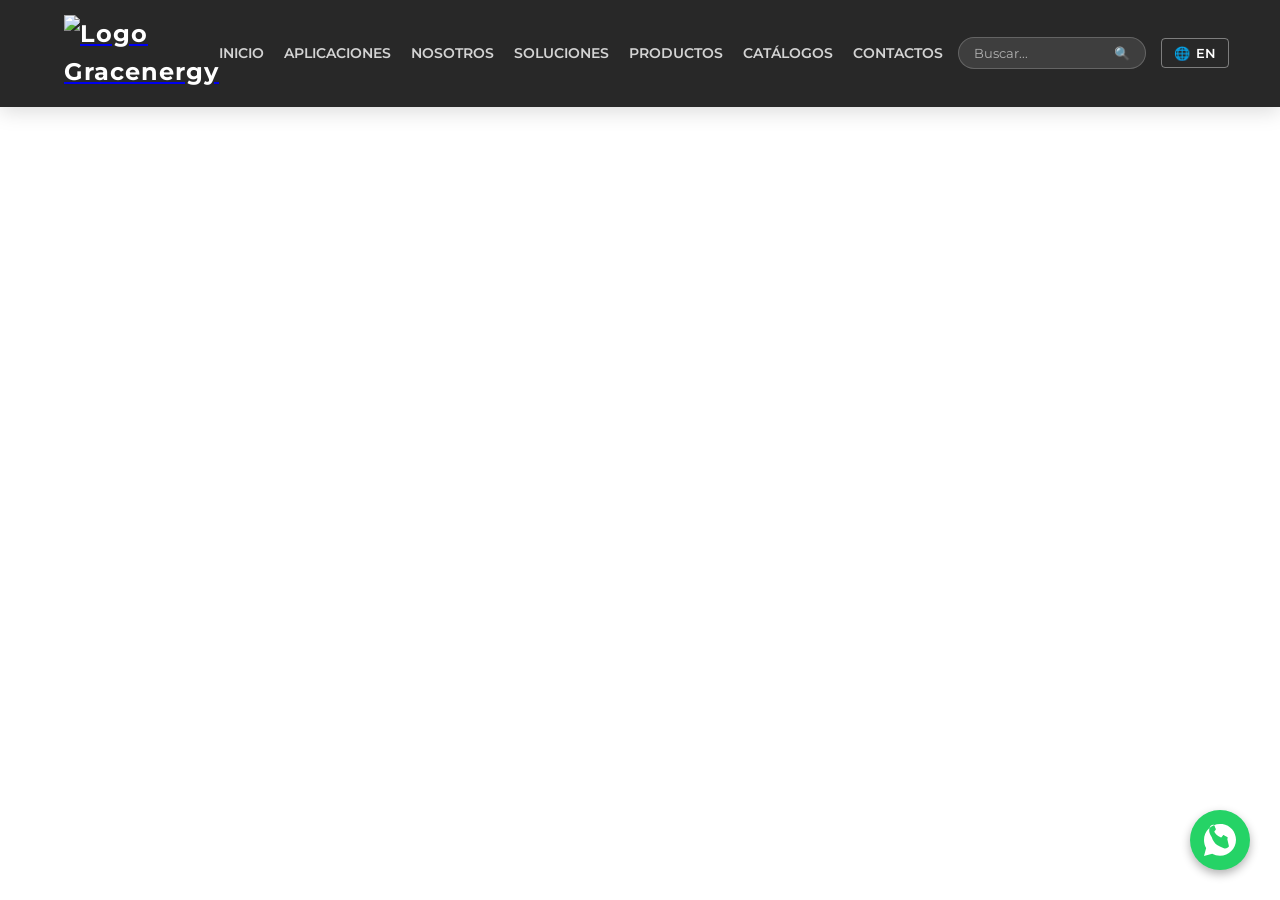
==== aplicaciones.html @ d06b2e14 "Commit index" ====
<!DOCTYPE html>
<html lang="en">
<head>
    <meta charset="UTF-8">
    <meta name="viewport" content="width=device-width, initial-scale=1.0">
    <title>Gracenergy</title>
    <link rel="preconnect" href="https://fonts.googleapis.com">
    <link rel="preconnect" href="https://fonts.gstatic.com" crossorigin>
    <link href="https://fonts.googleapis.com/css2?family=Montserrat:wght@300;400;600;700&display=swap" rel="stylesheet">
    <link rel="stylesheet" href="style.css">
</head>
<body>

<header class="navbar" id="navbar">
    <div class="nav-container">
        <a href="index.html" class="logo-container">
            <div class="logo-mock">
                <img src="img/logo.png" alt="Logo Gracenergy" class="logo-img">
            </div>
        </a>
        <nav class="nav-menu" id="nav-menu">
            <a href="index.html" class="nav-link" data-key="nav-home">Inicio</a>
            <a href="aplicaciones.html" class="nav-link" data-key="nav-applications">Aplicaciones</a>
            <a href="nosotros.html" class="nav-link" data-key="nav-about">Nosotros</a>
            <a href="soluciones.html" class="nav-link" data-key="nav-solutions">Soluciones</a>
            <a href="productos.html" class="nav-link" data-key="nav-products">Productos</a>
            <a href="catalogos.html" class="nav-link" data-key="nav-catalogos">Catálogos</a>
            <a href="contacto.html" class="nav-link" data-key="nav-contact">Contactos</a>
        </nav>
        
        <div class="search-container">
            <form id="global-search-form" autocomplete="off">
                <input type="text" id="search-input" placeholder="Buscar..." required>
                <button type="submit" id="search-btn">🔍</button>
            </form>
            <div id="search-results-dropdown" class="search-results-box"></div>
        </div>

        <div class="lang-selector">
            <button class="lang-btn" id="lang-btn">🌐 <span id="lang-text">EN</span></button>
        </div>
        <button class="hamburger" id="hamburger" aria-label="Abrir menú">
            <span></span><span></span><span></span>
        </button>
    </div>
</header>

    <a href="https://wa.me/593999999999?text=Hola,%20solicito%20información%20sobre%20sus%20soluciones%20industriales." 
   class="whatsapp-float" 
   target="_blank" 
   rel="noopener noreferrer" 
   aria-label="Contacto por WhatsApp">
    <svg viewBox="0 0 32 32" class="whatsapp-icon">
        <path d="M16 0c-8.837 0-16 7.163-16 16 0 2.825.737 5.58 2.141 8.005l-2.141 7.995 8.176-2.145c2.351 1.28 5.019 1.956 7.824 1.956 8.837 0 16-7.163 16-16s-7.163-16-16-16zm8.932 22.371c-.367 1.033-1.832 1.884-2.527 1.959-.696.074-1.574.136-2.544-.175-1.025-.329-2.34-.84-3.953-1.554-6.84-3.031-7.859-9.15-8.196-9.613-.338-.464-2.512-3.415-2.512-6.509 0-3.094 1.574-4.594 2.159-5.144.478-.451 1.061-.645 1.574-.645.184 0 .348.009.496.015.437.021.656.05.943.681.365.801 1.253 3.126 1.363 3.355.111.229.184.496.037.792-.148.297-.223.479-.444.742-.222.262-.468.586-.667.787-.222.223-.456.465-.197.913.259.447 1.151 1.928 2.464 3.125 1.687 1.538 3.111 2.015 3.553 2.242.441.227.703.189.962-.113.259-.301 1.126-1.332 1.426-1.785.3-.452.6-.377.994-.225.394.151 2.505 1.203 2.929 1.417.424.213.702.321.806.502.106.181.106 1.045-.261 2.078z" fill="#FFF"/>
    </svg>
</a>
      <script src="app.js"></script>
</body>
</html>
---- style.css ----
/* Variables Globales y Reseteo */
:root {
    --primary-color: #0056b3;
    --dark-color: #111111;
    --light-color: #f8f9fa;
    --text-color: #333333;
    --transition-fast: all 0.3s ease;
}

* {
    margin: 0;
    padding: 0;
    box-sizing: border-box;
}

html {
    scroll-behavior: smooth;
}

body {
    font-family: 'Montserrat', sans-serif;
    color: var(--text-color);
    line-height: 1.6;
    background-color: #ffffff;
}

.container {
    width: 90%;
    max-width: 1200px;
    margin: 0 auto;
}

.section-padding {
    padding: 80px 0;
}

/* Navbar Estilo Sticky */
.navbar {
    position: fixed;
    top: 0;
    left: 0;
    width: 100%;
    z-index: 1000;
    /* Cambiado de transparent a un fondo oscuro traslúcido para legibilidad universal */
    background-color: rgba(17, 17, 17, 0.9); 
    transition: var(--transition-fast);
    padding: 15px 0;
    box-shadow: 0 4px 20px rgba(0, 0, 0, 0.15);
}

.navbar.scrolled {
    background-color: rgba(11, 11, 11, 0.98);
    padding: 12px 0;
}

.nav-container {
    display: flex;
    justify-content: space-between;
    align-items: center;
    width: 90%;
    max-width: 1200px;
    margin: 0 auto;
}

.logo {
    font-size: 24px;
    font-weight: 700;
    color: #ffffff;
    text-decoration: none;
    letter-spacing: 1px;
}

.logo span {
    color: var(--primary-color);
}

.logo-mock {
    font-size: 24px;
    font-weight: 700;
    color: #ffffff;
    text-decoration: none;
    letter-spacing: 1px;
}

.logo-mock span {
    color: var(--primary-color);
}

.nav-menu {
    display: flex;
    gap: 20px;
}

.nav-link {
    color: rgba(255, 255, 255, 0.8);
    text-decoration: none;
    font-weight: 600;
    font-size: 14px;
    text-transform: uppercase;
    transition: var(--transition-fast);
    position: relative;
    padding: 5px 0;
}

.nav-link:hover, .nav-link.active {
    color: #ffffff;
}

/* Efecto Línea Hover */
.nav-link::after {
    content: '';
    position: absolute;
    bottom: 0;
    left: 0;
    width: 0;
    height: 2px;
    background-color: var(--primary-color);
    transition: var(--transition-fast);
}

.nav-link:hover::after, .nav-link.active::after {
    width: 100%;
}

.nav-link.active {
    color: rgba(255, 255, 255, 0.8);
}

/* Hero Section */
.hero {
    height: 100vh;
    background: url('https://images.unsplash.com/photo-1473341304170-971dccb5ac1e?q=80&w=1920') no-repeat center center/cover;
    display: flex;
    align-items: center;
    justify-content: center;
    position: relative;
    color: #ffffff;
    text-align: center;
}

.hero-overlay {
    position: absolute;
    top: 0;
    left: 0;
    width: 100%;
    height: 100%;
    background: linear-gradient(135deg, rgba(17,17,17,0.85) 0%, rgba(0,86,179,0.4) 100%);
}

.hero-content {
    position: relative;
    z-index: 2;
    max-width: 800px;
    padding: 0 20px;
}

.hero-content h1 {
    font-size: 48px;
    font-weight: 700;
    margin-bottom: 20px;
    letter-spacing: -1px;
}

.hero-content p {
    font-size: 18px;
    margin-bottom: 40px;
    font-weight: 300;
    color: #e0e0e0;
}

.btn {
    display: inline-block;
    padding: 12px 30px;
    text-decoration: none;
    font-weight: 600;
    border-radius: 4px;
    transition: var(--transition-fast);
    text-transform: uppercase;
    font-size: 14px;
}

.btn-primary {
    background-color: var(--primary-color);
    color: #ffffff;
}

.btn-primary:hover {
    background-color: #004085;
    transform: translateY(-2px);
}

/* Grid de Soluciones */
.section-header {
    text-align: center;
    margin-bottom: 60px;
}

.section-header h2 {
    font-size: 32px;
    font-weight: 700;
    color: var(--dark-color);
}

.section-header .bar {
    width: 60px;
    height: 4px;
    background-color: var(--primary-color);
    margin: 15px auto 0;
}

.solutions-grid {
    display: grid;
    grid-template-columns: repeat(auto-fit, minmax(300px, 1fr));
    gap: 30px;
}

.card {
    background: #ffffff;
    padding: 40px 30px;
    border-radius: 8px;
    box-shadow: 0 10px 30px rgba(0,0,0,0.05);
    border: 1px solid #eeeeee;
    transition: var(--transition-fast);
}

.card:hover {
    transform: translateY(-10px);
    box-shadow: 0 20px 40px rgba(0,86,179,0.1);
    border-color: var(--primary-color);
}

.card-icon {
    font-size: 40px;
    margin-bottom: 20px;
}

.card h3 {
    margin-bottom: 15px;
    font-size: 20px;
    color: var(--dark-color);
}

/* Footer con marca alineada a la izquierda */
.footer {
    background-color: var(--dark-color);
    color: #888888;
    padding: 40px 0;
    font-size: 14px;
}

.footer-content {
    display: flex;
    justify-content: space-between;
    align-items: center;
    flex-wrap: wrap;
    gap: 20px;
}

.footer-bottom-left {
    font-size: 12px;
    color: #555555;
}

/* Menú Hamburguesa para Móviles */
.hamburger {
    display: none;
    cursor: pointer;
    background: none;
    border: none;
    flex-direction: column;
    gap: 6px;
}

.hamburger span {
    width: 25px;
    height: 3px;
    background-color: #ffffff;
    transition: var(--transition-fast);
}

/* Responsividad Básica */
@media (max-width: 768px) {
    .hamburger {
        display: flex;
    }

    .nav-menu {
        position: fixed;
        top: 0;
        right: -100%;
        height: 100vh;
        width: 70%;
        background-color: rgba(17, 17, 17, 0.98);
        flex-direction: column;
        justify-content: center;
        align-items: center;
        transition: var(--transition-fast);
    }

    .nav-menu.active {
        right: 0;
    }

    .hero-content h1 {
        font-size: 32px;
    }
}

/* Selector de Idioma */
.lang-selector {
    display: flex;
    align-items: center;
    z-index: 1001; /* Asegura que se vea sobre capas móviles */
}

.lang-btn {
    background: transparent;
    border: 1px solid rgba(255, 255, 255, 0.4);
    color: #ffffff;
    padding: 6px 12px;
    border-radius: 4px;
    font-family: 'Montserrat', sans-serif;
    font-weight: 600;
    font-size: 13px;
    cursor: pointer;
    display: flex;
    align-items: center;
    gap: 6px;
    transition: var(--transition-fast);
}

.lang-btn:hover {
    background-color: rgba(255, 255, 255, 0.1);
    border-color: #ffffff;
}

/* Ajuste cuando el navbar tiene fondo oscuro (scrolled) */
.navbar.scrolled .lang-btn {
    border-color: rgba(255, 255, 255, 0.2);
}

/* Ajustes de orden en pantallas móviles */
@media (max-width: 768px) {
    .lang-selector {
        margin-left: auto; /* Empuja el botón al centro-derecha */
        margin-right: 15px;
    }
}

/* --- SEGMENTO 1: CARRUSEL --- */
.carousel-section {
    position: relative;
    width: 100%;
    height: 100vh;
    overflow: hidden;
    background-color: #000;
}

.carousel-container {
    position: relative;
    width: 100%;
    height: 100%;
}

.carousel-slide {
    position: absolute;
    top: 0;
    left: 0;
    width: 100%;
    height: 100%;
    opacity: 0;
    transition: opacity 0.8s ease-in-out;
    z-index: 1;
}

.carousel-slide.active {
    opacity: 1;
    z-index: 2;
}

.carousel-slide img {
    width: 100%;
    height: 100%;
    object-fit: cover;
    filter: brightness(0.4);
}

.carousel-caption {
    position: absolute;
    top: 50%;
    left: 50%;
    transform: translate(-50%, -50%);
    color: #ffffff;
    text-align: center;
    z-index: 3;
    width: 85%;
    max-width: 800px;
}

.carousel-caption h1 {
    font-size: 44px;
    margin-bottom: 15px;
    font-weight: 700;
}

.carousel-arrow {
    position: absolute;
    top: 50%;
    transform: translateY(-50%);
    background: rgba(0, 0, 0, 0.4);
    color: #ffffff;
    border: none;
    font-size: 24px;
    padding: 16px;
    cursor: pointer;
    z-index: 10;
    transition: var(--transition-fast);
    border-radius: 4px;
}

.carousel-arrow:hover {
    background: var(--primary-color);
}

.prev { left: 20px; }
.next { right: 20px; }


/* --- SEGMENTO 2: IMÁGENES VERTICALES CON DETALLE --- */
.vertical-list {
    display: flex;
    flex-direction: column;
    gap: 50px;
    margin-top: 40px;
}

.vertical-item {
    display: flex;
    align-items: center;
    gap: 40px;
    background: #ffffff;
    padding: 20px;
    border-radius: 8px;
    box-shadow: 0 5px 20px rgba(0,0,0,0.02);
}

.row-reverse {
    flex-direction: row-reverse;
}

.item-img-box {
    flex: 1;
    max-width: 500px;
    height: 300px;
    overflow: hidden;
    border-radius: 6px;
}

.item-img-box img {
    width: 100%;
    height: 100%;
    object-fit: cover;
    transition: var(--transition-fast);
}

.vertical-item:hover .item-img-box img {
    transform: scale(1.05);
}

.item-info {
    flex: 1;
}

.item-info h3 {
    font-size: 24px;
    color: var(--dark-color);
    margin-bottom: 15px;
}


/* --- SEGMENTO 3: FORMULARIO DE CONTACTO --- */
.contact-section {
    background-color: var(--light-color);
}

.small-container {
    max-width: 650px;
}

.contact-form {
    background: #ffffff;
    padding: 40px;
    border-radius: 8px;
    box-shadow: 0 10px 30px rgba(0,0,0,0.05);
}

.form-group {
    margin-bottom: 20px;
}

.form-group label {
    display: block;
    margin-bottom: 8px;
    font-weight: 600;
    font-size: 14px;
}

.form-group input, .form-group textarea {
    width: 100%;
    padding: 12px;
    border: 1px solid #cccccc;
    border-radius: 4px;
    font-family: 'Montserrat', sans-serif;
    font-size: 14px;
    transition: var(--transition-fast);
}

.form-group input:focus, .form-group textarea:focus {
    border-color: var(--primary-color);
    outline: none;
    box-shadow: 0 0 8px rgba(0, 86, 179, 0.15);
}

.btn-block {
    width: 100%;
    text-align: center;
}


/* --- SEGMENTO 4: FOOTER DE 3 COLUMNAS --- */
.main-footer {
    background-color: var(--dark-color);
    color: #b0b0b0;
    padding: 60px 0 0 0;
}

.footer-grid {
    display: grid;
    grid-template-columns: repeat(3, 1fr);
    gap: 40px;
    margin-bottom: 40px;
}

.footer-col h3 {
    color: #ffffff;
    font-size: 18px;
    margin-bottom: 15px;
}

.footer-bar {
    width: 40px;
    height: 3px;
    background-color: var(--primary-color);
    margin-bottom: 20px;
}

.social-links {
    display: grid;
    grid-template-columns: 1fr 1fr;
    gap: 10px;
    margin-top: 15px;
}

.social-item {
    color: #b0b0b0;
    text-decoration: none;
    font-size: 14px;
    transition: var(--transition-fast);
}

.social-item:hover { color: #ffffff; }

.footer-links, .catalog-list {
    list-style: none;
}

.footer-links li, .catalog-list li {
    margin-bottom: 10px;
}

.footer-links a, .catalog-list a {
    color: #b0b0b0;
    text-decoration: none;
    transition: var(--transition-fast);
    font-size: 14px;
}

.footer-links a:hover, .catalog-list a:hover {
    color: #ffffff;
    padding-left: 5px;
}

/* Fila de cierre fija abajo */
.footer-bottom {
    background-color: #0b0b0b;
    padding: 20px 0;
    border-top: 1px solid #222222;
}

.bottom-flex {
    display: flex;
    justify-content: space-between;
    align-items: center;
    font-size: 13px;
}


/* --- RESPONSIVIDAD COMPLEMENTARIA --- */
@media (max-width: 768px) {
    .vertical-item, .row-reverse {
        flex-direction: column;
        gap: 20px;
    }
    .item-img-box {
        max-width: 100%;
        height: 220px;
    }
    .footer-grid {
        grid-template-columns: 1fr;
        gap: 30px;
    }
    .bottom-flex {
        flex-direction: column;
        gap: 10px;
        text-align: center;
    }
}

/* --- BOTÓN FLOTANTE DE WHATSAPP --- */
.whatsapp-float {
    position: fixed;
    width: 60px;
    height: 60px;
    bottom: 30px;
    right: 30px;
    background-color: #25d366;
    color: #FFF;
    border-radius: 50%;
    text-align: center;
    box-shadow: 0 4px 10px rgba(0, 0, 0, 0.3);
    z-index: 9999; /* Asegura que quede por encima de mapas, footers y carruseles */
    display: flex;
    align-items: center;
    justify-content: center;
    transition: all 0.3s ease;
}

.whatsapp-icon {
    width: 32px;
    height: 32px;
}

/* Efecto Hover interactivo */
.whatsapp-float:hover {
    transform: scale(1.1) translateY(-5px);
    background-color: #20ba5a;
    box-shadow: 0 6px 15px rgba(0, 0, 0, 0.4);
}

/* Adaptación para pantallas más pequeñas */
@media (max-width: 768px) {
    .whatsapp-float {
        width: 50px;
        height: 50px;
        bottom: 20px;
        right: 20px;
    }
    
    .whatsapp-icon {
        width: 26px;
        height: 26px;
    }
}

/* --- COMPONENTE DE BÚSQUEDA GLOBAL --- */
.search-container {
    position: relative;
    display: flex;
    align-items: center;
    margin: 0 15px;
}

#global-search-form {
    display: flex;
    background: rgba(255, 255, 255, 0.1);
    border: 1px solid rgba(255, 255, 255, 0.2);
    border-radius: 20px;
    padding: 2px 10px;
    transition: var(--transition-fast);
}

#global-search-form:focus-within {
    border-color: var(--primary-color);
    background: rgba(255, 255, 255, 0.15);
}

#search-input {
    background: transparent;
    border: none;
    outline: none;
    color: #ffffff;
    font-family: 'Montserrat', sans-serif;
    font-size: 13px;
    padding: 5px;
    width: 140px;
    transition: width 0.4s ease;
}

#search-input::placeholder {
    color: rgba(255, 255, 255, 0.6);
}

/* El buscador se expande levemente al escribir */
#search-input:focus {
    width: 180px;
}

#search-btn {
    background: none;
    border: none;
    color: #ffffff;
    cursor: pointer;
    font-size: 13px;
    padding: 0 5px;
}

/* Desplegable Dinámico de Resultados */
.search-results-box {
    position: absolute;
    top: 45px;
    right: 0;
    width: 280px;
    background-color: rgba(20, 20, 20, 0.98);
    border: 1px solid rgba(255, 255, 255, 0.1);
    border-radius: 8px;
    box-shadow: 0 8px 30px rgba(0, 0, 0, 0.5);
    max-height: 300px;
    overflow-y: auto;
    display: none;
    z-index: 1010;
}

.search-results-box.active {
    display: block;
}

.search-item {
    padding: 12px 15px;
    border-bottom: 1px solid rgba(255, 255, 255, 0.05);
    transition: background 0.2s ease;
}

.search-item:last-child {
    border-bottom: none;
}

.search-item:hover {
    background-color: rgba(255, 255, 255, 0.08);
}

.search-item a {
    text-decoration: none;
    color: #ffffff;
    display: block;
}

.search-item-title {
    font-size: 12px;
    font-weight: 700;
    color: var(--primary-color);
    text-transform: uppercase;
    margin-bottom: 3px;
}

.search-item-text {
    font-size: 11px;
    color: rgba(255, 255, 255, 0.7);
    white-space: nowrap;
    overflow: hidden;
    text-overflow: ellipsis;
}

.search-no-results {
    padding: 15px;
    color: rgba(255, 255, 255, 0.5);
    font-size: 12px;
    text-align: center;
}

/* Responsivo para móviles */
@media (max-width: 768px) {
    .search-container {
        margin: 10px 0;
        order: -1; /* Ubica el buscador arriba en el menú colapsado */
        width: 80%;
    }
    #global-search-form {
        width: 100%;
    }
    #search-input {
        width: 100% !important;
    }
    .search-results-box {
        width: 100%;
        left: 0;
    }
}
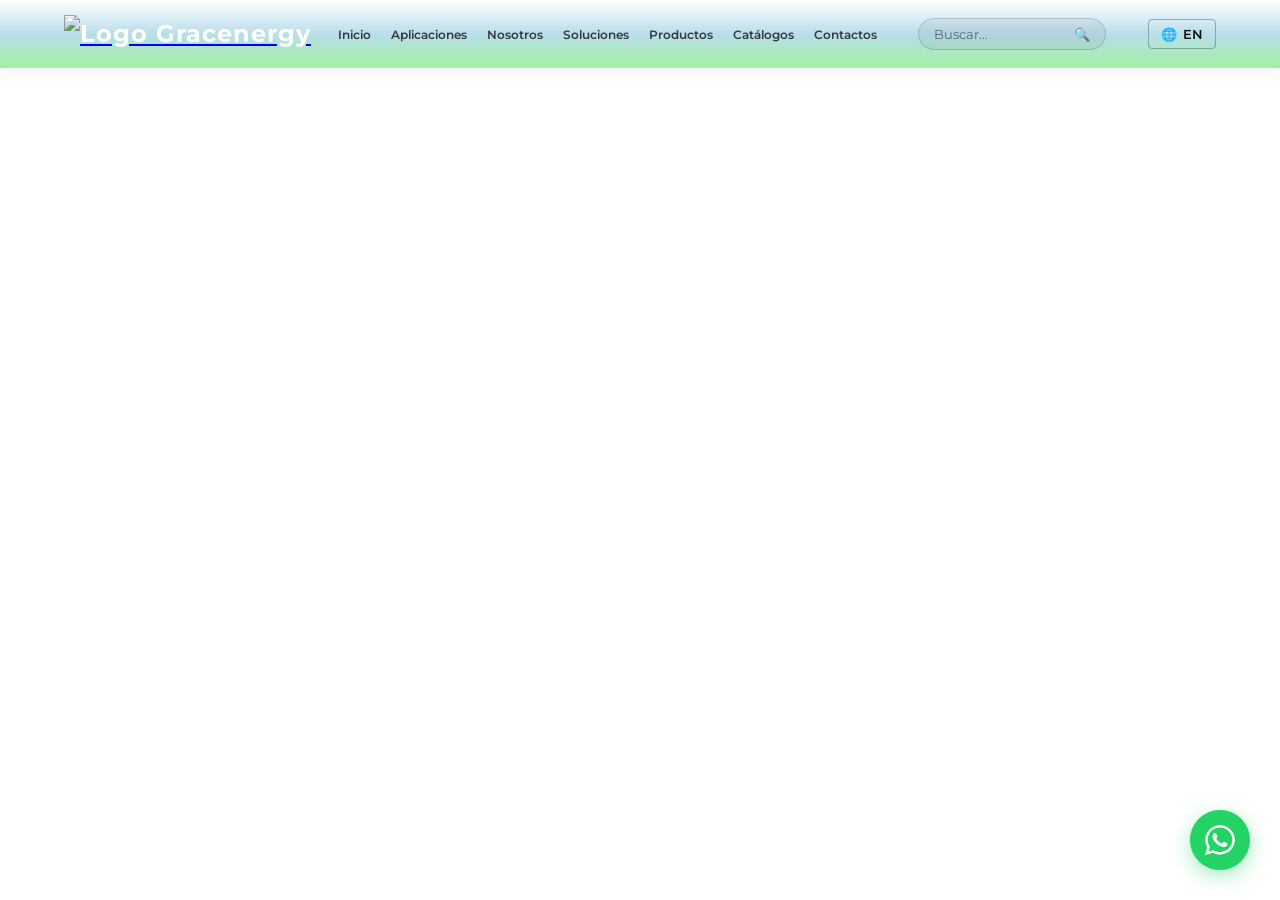
==== commit e5ce6261: "Initial commit" ====
--- a/aplicaciones.html
+++ b/aplicaciones.html
@@ -45,14 +45,18 @@
     </div>
 </header>
 
-    <a href="https://wa.me/593999999999?text=Hola,%20solicito%20información%20sobre%20sus%20soluciones%20industriales." 
+    <!-- boton de whastapp-->
+
+<a href="https://wa.me/593999999999?text=Hola,%20solicito%20información%20sobre%20sus%20soluciones%20industriales." 
    class="whatsapp-float" 
    target="_blank" 
    rel="noopener noreferrer" 
    aria-label="Contacto por WhatsApp">
-    <svg viewBox="0 0 32 32" class="whatsapp-icon">
-        <path d="M16 0c-8.837 0-16 7.163-16 16 0 2.825.737 5.58 2.141 8.005l-2.141 7.995 8.176-2.145c2.351 1.28 5.019 1.956 7.824 1.956 8.837 0 16-7.163 16-16s-7.163-16-16-16zm8.932 22.371c-.367 1.033-1.832 1.884-2.527 1.959-.696.074-1.574.136-2.544-.175-1.025-.329-2.34-.84-3.953-1.554-6.84-3.031-7.859-9.15-8.196-9.613-.338-.464-2.512-3.415-2.512-6.509 0-3.094 1.574-4.594 2.159-5.144.478-.451 1.061-.645 1.574-.645.184 0 .348.009.496.015.437.021.656.05.943.681.365.801 1.253 3.126 1.363 3.355.111.229.184.496.037.792-.148.297-.223.479-.444.742-.222.262-.468.586-.667.787-.222.223-.456.465-.197.913.259.447 1.151 1.928 2.464 3.125 1.687 1.538 3.111 2.015 3.553 2.242.441.227.703.189.962-.113.259-.301 1.126-1.332 1.426-1.785.3-.452.6-.377.994-.225.394.151 2.505 1.203 2.929 1.417.424.213.702.321.806.502.106.181.106 1.045-.261 2.078z" fill="#FFF"/>
-    </svg>
+    <div class="whatsapp-pulse-wrapper">
+        <svg xmlns="http://www.w3.org/2000/svg" viewBox="0 0 448 512" class="whatsapp-icon">
+            <path d="M380.9 97.1C339 55.1 283.2 32 223.9 32c-122.4 0-222 99.6-222 222 0 39.1 10.2 77.3 29.6 111L0 480l117.7-30.9c32.4 17.7 68.9 27 106.1 27h.1c122.3 0 224.1-99.6 224.1-222 0-59.3-25.2-115-67.1-157zm-157 341.6c-33.2 0-65.7-8.9-94-25.7l-6.7-4-69.8 18.3L72 359.2l-4.4-7c-18.5-29.4-28.2-63.3-28.2-98.2 0-101.7 82.8-184.5 184.6-184.5 49.3 0 95.6 19.2 130.4 54.1 34.8 34.9 56.2 81.2 56.1 130.5 0 101.8-84.9 184.6-186.6 184.6zm101.2-138.2c-5.5-2.8-32.8-16.2-37.9-18-5.1-1.9-8.8-2.8-12.5 2.8-3.7 5.6-14.3 18-17.6 21.8-3.2 3.7-6.5 4.2-12 1.4-32.6-16.3-54-29.1-75.5-66-5.7-9.8 5.7-9.1 16.3-30.3 1.8-3.7.9-6.9-.5-9.7-1.4-2.8-12.5-30.1-17.1-41.2-4.5-10.8-9.1-9.3-12.5-9.5-3.2-.2-6.9-.2-10.6-.2-3.7 0-9.7 1.4-14.8 6.9-5.1 5.6-19.4 19-19.4 46.3 0 27.3 19.9 53.7 22.6 57.4 2.8 3.7 39.1 59.7 94.8 83.8 35.2 15.2 49 16.5 66.6 13.9 10.7-1.6 32.8-13.4 37.4-26.4 4.6-13 4.6-24.1 3.2-26.4-1.3-2.5-5-3.9-10.5-6.6z"/>
+        </svg>
+    </div>
 </a>
       <script src="app.js"></script>
 </body>
--- a/style.css
+++ b/style.css
@@ -5,6 +5,8 @@
     --light-color: #f8f9fa;
     --text-color: #333333;
     --transition-fast: all 0.3s ease;
+    --logo-blue: rgba(0, 86, 179, 0.95);  
+    --logo-green: rgba(40, 167, 69, 0.95); 
 }
 
 * {
@@ -41,15 +43,27 @@
     left: 0;
     width: 100%;
     z-index: 1000;
-    /* Cambiado de transparent a un fondo oscuro traslúcido para legibilidad universal */
-    background-color: rgba(17, 17, 17, 0.9); 
+    
+    /* Degradado vertical sutil y claro: Blanco -> Azul Cielo -> Verde Menta */
+    background: linear-gradient(
+        to bottom, 
+        rgba(255, 255, 255, 0.95) 0%, 
+        rgba(173, 216, 230, 0.85) 50%, /* Azul claro / Soft Blue */
+        rgba(144, 238, 144, 0.85) 100% /* Verde claro / Mint Green */
+    );
+    
     transition: var(--transition-fast);
     padding: 15px 0;
-    box-shadow: 0 4px 20px rgba(0, 0, 0, 0.15);
+    box-shadow: 0 4px 15px rgba(0, 0, 0, 0.05); /* Sombra más suave */
 }
 
 .navbar.scrolled {
-    background-color: rgba(11, 11, 11, 0.98);
+    background: linear-gradient(
+        to bottom, 
+        rgba(255, 255, 255, 0.98) 0%, 
+        rgba(190, 225, 245, 0.95) 50%, 
+        rgba(175, 240, 175, 0.95) 100%
+    );
     padding: 12px 0;
 }
 
@@ -92,18 +106,18 @@
 }
 
 .nav-link {
-    color: rgba(255, 255, 255, 0.8);
+    color: rgba(17, 17, 17, 0.8); /* Cambiado de blanco a gris oscuro */
     text-decoration: none;
     font-weight: 600;
-    font-size: 14px;
-    text-transform: uppercase;
+    font-size: 12px;            
+    text-transform: none;       
     transition: var(--transition-fast);
     position: relative;
     padding: 5px 0;
 }
 
 .nav-link:hover, .nav-link.active {
-    color: #ffffff;
+    color: var(--primary-color); /* Cambia al azul principal al pasar el cursor */
 }
 
 /* Efecto Línea Hover */
@@ -315,8 +329,8 @@
 
 .lang-btn {
     background: transparent;
-    border: 1px solid rgba(255, 255, 255, 0.4);
-    color: #ffffff;
+    border: 1px solid rgba(17, 17, 17, 0.3); /* Borde oscuro sutil */
+    color: #111111; /* Texto oscuro */
     padding: 6px 12px;
     border-radius: 4px;
     font-family: 'Montserrat', sans-serif;
@@ -330,8 +344,8 @@
 }
 
 .lang-btn:hover {
-    background-color: rgba(255, 255, 255, 0.1);
-    border-color: #ffffff;
+    background-color: rgba(0, 0, 0, 0.05);
+    border-color: #111111;
 }
 
 /* Ajuste cuando el navbar tiene fondo oscuro (scrolled) */
@@ -347,13 +361,14 @@
     }
 }
 
-/* --- SEGMENTO 1: CARRUSEL --- */
+/* --- SEGMENTO 1: CARRUSEL OPTIMIZADO (Más claro, nítido y corto) --- */
 .carousel-section {
     position: relative;
     width: 100%;
-    height: 100vh;
+    height: 65vh; /* REDUCIDO: De 100vh a 65vh para disminuir la altura */
+    margin-top: 70px; /* Evita que el menú tricolor tape el inicio de las imágenes */
     overflow: hidden;
-    background-color: #000;
+    background-color: #f8f9fa;
 }
 
 .carousel-container {
@@ -381,8 +396,15 @@
 .carousel-slide img {
     width: 100%;
     height: 100%;
-    object-fit: cover;
-    filter: brightness(0.4);
+    /* Asegura que la imagen cubra el espacio manteniendo su relación de aspecto original */
+    object-fit: cover; 
+    object-position: center center;
+    
+    /* Evita la degradación visual al reescalar */
+    image-rendering: auto; 
+    
+    /* MEJORA: Un ligero aumento de contraste ayuda a que los detalles se vean más definidos */
+    filter: brightness(0.85) contrast(1.1); 
 }
 
 .carousel-caption {
@@ -395,23 +417,38 @@
     z-index: 3;
     width: 85%;
     max-width: 800px;
+    
+    /* MEJORA: Fondo sutil oscuro protector para asegurar legibilidad sobre imágenes claras */
+    background: rgba(0, 0, 0, 0.45); 
+    padding: 30px;
+    border-radius: 8px;
+    backdrop-filter: blur(4px); /* Suaviza el fondo de la imagen detrás del texto */
 }
 
 .carousel-caption h1 {
-    font-size: 44px;
-    margin-bottom: 15px;
+    font-size: 38px; /* Ajustado proporcionalmente a la nueva altura */
+    margin-bottom: 12px;
     font-weight: 700;
-}
-
+    letter-spacing: -0.5px;
+    text-shadow: 2px 2px 4px rgba(0,0,0,0.6);
+}
+
+.carousel-caption p {
+    font-size: 16px;
+    font-weight: 400;
+    text-shadow: 1px 1px 3px rgba(0,0,0,0.6);
+}
+
+/* Flechas de navegación adaptadas al nuevo alto */
 .carousel-arrow {
     position: absolute;
     top: 50%;
     transform: translateY(-50%);
-    background: rgba(0, 0, 0, 0.4);
+    background: rgba(0, 0, 0, 0.3);
     color: #ffffff;
     border: none;
-    font-size: 24px;
-    padding: 16px;
+    font-size: 20px;
+    padding: 12px 16px;
     cursor: pointer;
     z-index: 10;
     transition: var(--transition-fast);
@@ -424,6 +461,27 @@
 
 .prev { left: 20px; }
 .next { right: 20px; }
+
+/* Ajuste responsivo para que mantenga proporciones óptimas en móviles */
+@media (max-width: 768px) {
+    .carousel-section {
+        height: 45vh; /* Más bajo en dispositivos móviles */
+    }
+    .carousel-caption {
+        padding: 15px;
+        width: 90%;
+    }
+    .carousel-caption h1 {
+        font-size: 24px;
+    }
+    .carousel-caption p {
+        font-size: 13px;
+    }
+    .carousel-arrow {
+        padding: 8px 12px;
+        font-size: 16px;
+    }
+}
 
 
 /* --- SEGMENTO 2: IMÁGENES VERTICALES CON DETALLE --- */
@@ -450,10 +508,13 @@
 
 .item-img-box {
     flex: 1;
-    max-width: 500px;
-    height: 300px;
+    max-width: 420px; /* Reducido de 500px a 420px para hacerlas más compactas */
+    aspect-ratio: 4 / 3; /* Fuerza una proporción estándar perfecta para fotografía industrial */
+    height: auto; /* Eliminamos el hardcode de 300px */
     overflow: hidden;
     border-radius: 6px;
+    background-color: #f0f0f0; /* Fondo gris sutil mientras carga la imagen */
+    box-shadow: 0 4px 12px rgba(0, 0, 0, 0.08);
 }
 
 .item-img-box img {
@@ -461,6 +522,9 @@
     height: 100%;
     object-fit: cover;
     transition: var(--transition-fast);
+    /* Previene el desenfoque durante la animación de escala (hover) */
+    backface-visibility: hidden;
+    transform: translateZ(0); 
 }
 
 .vertical-item:hover .item-img-box img {
@@ -626,7 +690,7 @@
     }
 }
 
-/* --- BOTÓN FLOTANTE DE WHATSAPP --- */
+/* --- BOTÓN FLOTANTE DE WHATSAPP MODERNIZADO --- */
 .whatsapp-float {
     position: fixed;
     width: 60px;
@@ -634,41 +698,95 @@
     bottom: 30px;
     right: 30px;
     background-color: #25d366;
-    color: #FFF;
+    color: #ffffff;
     border-radius: 50%;
     text-align: center;
-    box-shadow: 0 4px 10px rgba(0, 0, 0, 0.3);
-    z-index: 9999; /* Asegura que quede por encima de mapas, footers y carruseles */
+    box-shadow: 0 6px 20px rgba(37, 211, 102, 0.4);
+    z-index: 9999; 
     display: flex;
     align-items: center;
     justify-content: center;
-    transition: all 0.3s ease;
-}
-
+    text-decoration: none;
+    transition: transform 0.3s cubic-bezier(0.175, 0.885, 0.32, 1.275), background-color 0.3s ease, box-shadow 0.3s ease;
+}
+
+/* Contenedor interno para aislar la animación de pulso */
+.whatsapp-pulse-wrapper {
+    width: 100%;
+    height: 100%;
+    display: flex;
+    align-items: center;
+    justify-content: center;
+    position: relative;
+    border-radius: 50%;
+}
+
+/* Efecto de onda expansiva profesional */
+.whatsapp-pulse-wrapper::before {
+    content: '';
+    position: absolute;
+    width: 100%;
+    height: 100%;
+    background-color: #25d366;
+    border-radius: 50%;
+    z-index: -1;
+    animation: waPulse 2.5s infinite;
+    opacity: 0.4;
+}
+
+/* Icono optimizado para evitar deformaciones vectoriales */
 .whatsapp-icon {
-    width: 32px;
-    height: 32px;
-}
-
-/* Efecto Hover interactivo */
+    width: 34px;
+    height: 34px;
+    fill: #ffffff;
+    display: block;
+    object-fit: contain; /* Fuerza a mantener la proporción nativa del teléfono */
+    transition: transform 0.3s ease;
+}
+
+/* Efectos de interacción (Hover) */
 .whatsapp-float:hover {
-    transform: scale(1.1) translateY(-5px);
+    transform: scale(1.08) translateY(-5px);
     background-color: #20ba5a;
-    box-shadow: 0 6px 15px rgba(0, 0, 0, 0.4);
-}
-
-/* Adaptación para pantallas más pequeñas */
+    box-shadow: 0 9px 28px rgba(32, 186, 90, 0.6);
+}
+
+.whatsapp-float:hover .whatsapp-icon {
+    transform: rotate(8deg) scale(1.05);
+}
+
+/* Animación de Ondas */
+@keyframes waPulse {
+    0% {
+        transform: scale(1);
+        opacity: 0.4;
+    }
+    50% {
+        opacity: 0.15;
+    }
+    100% {
+        transform: scale(1.5);
+        opacity: 0;
+    }
+}
+
+/* Adaptación Responsiva Consistente */
 @media (max-width: 768px) {
     .whatsapp-float {
-        width: 50px;
-        height: 50px;
-        bottom: 20px;
-        right: 20px;
+        width: 52px;
+        height: 52px;
+        bottom: 25px;
+        right: 25px;
+        box-shadow: 0 4px 15px rgba(37, 211, 102, 0.35);
     }
     
     .whatsapp-icon {
-        width: 26px;
-        height: 26px;
+        width: 28px;
+        height: 28px;
+    }
+    
+    .whatsapp-pulse-wrapper::before {
+        animation: waPulse 3s infinite;
     }
 }
 
@@ -682,8 +800,8 @@
 
 #global-search-form {
     display: flex;
-    background: rgba(255, 255, 255, 0.1);
-    border: 1px solid rgba(255, 255, 255, 0.2);
+    background: rgba(0, 0, 0, 0.05);
+    border: 1px solid rgba(0, 0, 0, 0.15);
     border-radius: 20px;
     padding: 2px 10px;
     transition: var(--transition-fast);
@@ -698,7 +816,7 @@
     background: transparent;
     border: none;
     outline: none;
-    color: #ffffff;
+    color: #111111; /* Texto del buscador en oscuro */
     font-family: 'Montserrat', sans-serif;
     font-size: 13px;
     padding: 5px;
@@ -707,7 +825,7 @@
 }
 
 #search-input::placeholder {
-    color: rgba(255, 255, 255, 0.6);
+    color: rgba(0, 0, 0, 0.5); 
 }
 
 /* El buscador se expande levemente al escribir */
@@ -718,7 +836,7 @@
 #search-btn {
     background: none;
     border: none;
-    color: #ffffff;
+    color: #111111;
     cursor: pointer;
     font-size: 13px;
     padding: 0 5px;
@@ -804,4 +922,13 @@
         width: 100%;
         left: 0;
     }
+}
+
+img {
+    max-width: 100%;
+    height: auto;
+    display: block;
+    /* Optimiza el renderizado del navegador para evitar bordes ruidosos o pixelados */
+    image-rendering: -webkit-optimize-contrast;
+    image-rendering: crisp-edges;
 }
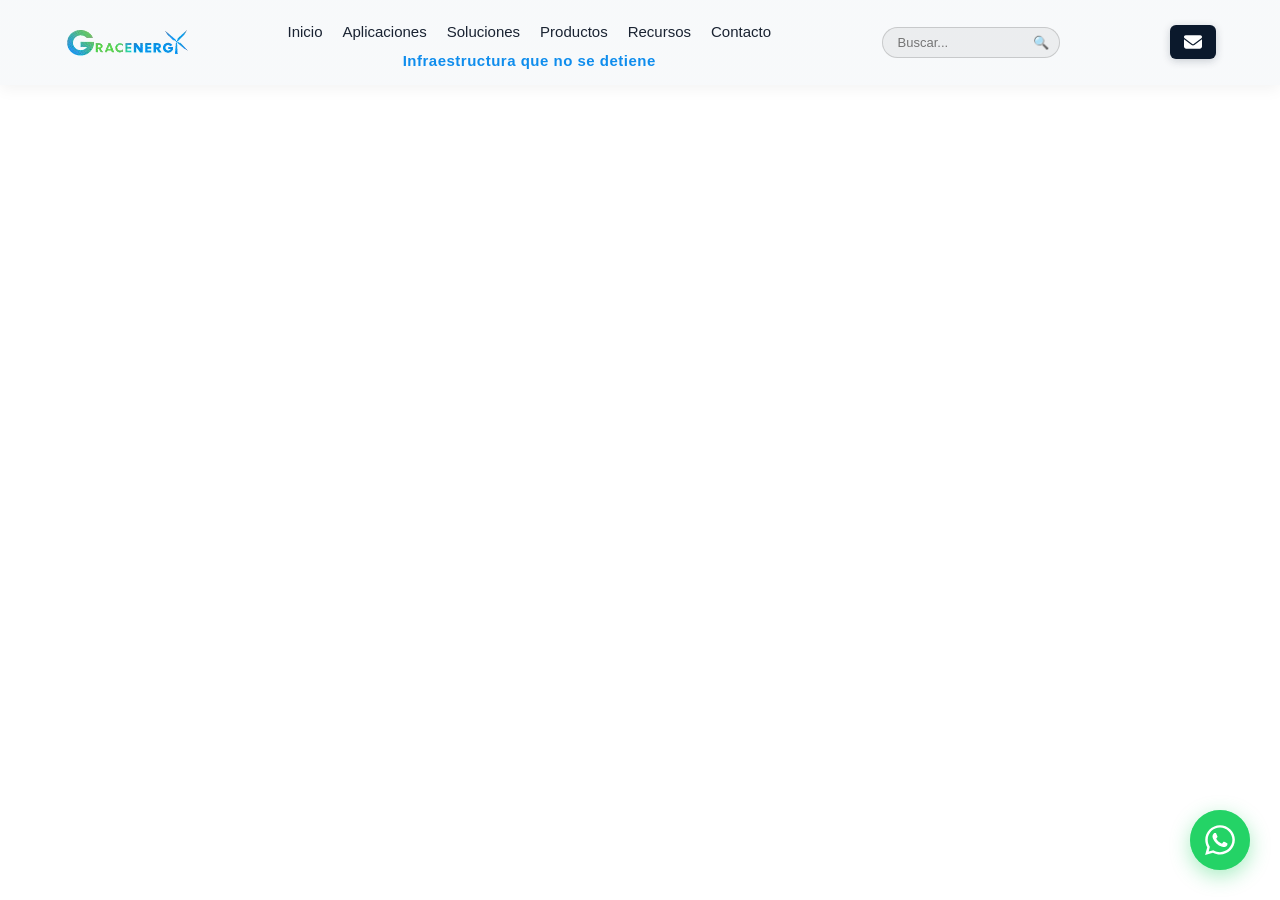
==== commit a4fb29a9: "Initial commit 3" ====
--- a/aplicaciones.html
+++ b/aplicaciones.html
@@ -18,15 +18,23 @@
                 <img src="img/logo.png" alt="Logo Gracenergy" class="logo-img">
             </div>
         </a>
-        <nav class="nav-menu" id="nav-menu">
-            <a href="index.html" class="nav-link" data-key="nav-home">Inicio</a>
-            <a href="aplicaciones.html" class="nav-link" data-key="nav-applications">Aplicaciones</a>
-            <a href="nosotros.html" class="nav-link" data-key="nav-about">Nosotros</a>
-            <a href="soluciones.html" class="nav-link" data-key="nav-solutions">Soluciones</a>
-            <a href="productos.html" class="nav-link" data-key="nav-products">Productos</a>
-            <a href="catalogos.html" class="nav-link" data-key="nav-catalogos">Catálogos</a>
-            <a href="contacto.html" class="nav-link" data-key="nav-contact">Contactos</a>
-        </nav>
+        
+        <!-- CONTENEDOR DE NAVEGACIÓN + FRASE ABAJO -->
+        <div class="nav-and-stripe-wrapper">
+            <nav class="nav-menu" id="nav-menu">
+                <a href="index.html" class="nav-link">Inicio</a>
+                <a href="aplicaciones.html" class="nav-link">Aplicaciones</a>
+                <a href="soluciones.html" class="nav-link">Soluciones</a>
+                <a href="productos.html" class="nav-link">Productos</a>
+                <a href="recursos.html" class="nav-link">Recursos</a>
+                <a href="contacto.html" class="nav-link">Contacto</a>
+            </nav>
+            
+            <!-- SE MOVIÓ AQUÍ: Queda vinculada directamente debajo de los links anteriores -->
+            <div class="corporate-stripe">
+                <p class="stripe-text">Infraestructura que no se detiene</p>
+            </div>
+        </div>
         
         <div class="search-container">
             <form id="global-search-form" autocomplete="off">
@@ -36,9 +44,14 @@
             <div id="search-results-dropdown" class="search-results-box"></div>
         </div>
 
-        <div class="lang-selector">
-            <button class="lang-btn" id="lang-btn">🌐 <span id="lang-text">EN</span></button>
+        <div class="webmail-container">
+            <a href="https://gracenergyweb.com/webmail/log-in" target="_blank" rel="noopener noreferrer" class="webmail-btn" title="Webmail">
+                <svg xmlns="http://www.w3.org/2000/svg" viewBox="0 0 512 512">
+                    <path d="M48 64C21.5 64 0 85.5 0 112c0 15.1 7.1 29.3 19.2 38.4L236.8 313.6c11.4 8.5 27 8.5 38.4 0L492.8 150.4c12.1-9.1 19.2-23.3 19.2-38.4c0-26.5-21.5-48-48-48H48zM0 176V384c0 35.3 28.7 64 64 64H448c35.3 0 64-28.7 64-64V176L294.4 339.2c-22.8 17.1-54 17.1-76.8 0L0 176z"/>
+                </svg>
+            </a>
         </div>
+
         <button class="hamburger" id="hamburger" aria-label="Abrir menú">
             <span></span><span></span><span></span>
         </button>
@@ -47,17 +60,17 @@
 
     <!-- boton de whastapp-->
 
-<a href="https://wa.me/593999999999?text=Hola,%20solicito%20información%20sobre%20sus%20soluciones%20industriales." 
-   class="whatsapp-float" 
-   target="_blank" 
-   rel="noopener noreferrer" 
-   aria-label="Contacto por WhatsApp">
-    <div class="whatsapp-pulse-wrapper">
-        <svg xmlns="http://www.w3.org/2000/svg" viewBox="0 0 448 512" class="whatsapp-icon">
-            <path d="M380.9 97.1C339 55.1 283.2 32 223.9 32c-122.4 0-222 99.6-222 222 0 39.1 10.2 77.3 29.6 111L0 480l117.7-30.9c32.4 17.7 68.9 27 106.1 27h.1c122.3 0 224.1-99.6 224.1-222 0-59.3-25.2-115-67.1-157zm-157 341.6c-33.2 0-65.7-8.9-94-25.7l-6.7-4-69.8 18.3L72 359.2l-4.4-7c-18.5-29.4-28.2-63.3-28.2-98.2 0-101.7 82.8-184.5 184.6-184.5 49.3 0 95.6 19.2 130.4 54.1 34.8 34.9 56.2 81.2 56.1 130.5 0 101.8-84.9 184.6-186.6 184.6zm101.2-138.2c-5.5-2.8-32.8-16.2-37.9-18-5.1-1.9-8.8-2.8-12.5 2.8-3.7 5.6-14.3 18-17.6 21.8-3.2 3.7-6.5 4.2-12 1.4-32.6-16.3-54-29.1-75.5-66-5.7-9.8 5.7-9.1 16.3-30.3 1.8-3.7.9-6.9-.5-9.7-1.4-2.8-12.5-30.1-17.1-41.2-4.5-10.8-9.1-9.3-12.5-9.5-3.2-.2-6.9-.2-10.6-.2-3.7 0-9.7 1.4-14.8 6.9-5.1 5.6-19.4 19-19.4 46.3 0 27.3 19.9 53.7 22.6 57.4 2.8 3.7 39.1 59.7 94.8 83.8 35.2 15.2 49 16.5 66.6 13.9 10.7-1.6 32.8-13.4 37.4-26.4 4.6-13 4.6-24.1 3.2-26.4-1.3-2.5-5-3.9-10.5-6.6z"/>
-        </svg>
-    </div>
-</a>
+    <a href="https://wa.me/525578735901?text=Hola,%20solicito%20información%20sobre%20sus%20soluciones%20industriales." 
+       class="whatsapp-float" 
+       target="_blank" 
+       rel="noopener noreferrer" 
+       aria-label="Contacto por WhatsApp">
+        <div class="whatsapp-pulse-wrapper">
+            <svg xmlns="http://www.w3.org/2000/svg" viewBox="0 0 448 512" class="whatsapp-icon">
+                <path d="M380.9 97.1C339 55.1 283.2 32 223.9 32c-122.4 0-222 99.6-222 222 0 39.1 10.2 77.3 29.6 111L0 480l117.7-30.9c32.4 17.7 68.9 27 106.1 27h.1c122.3 0 224.1-99.6 224.1-222 0-59.3-25.2-115-67.1-157zm-157 341.6c-33.2 0-65.7-8.9-94-25.7l-6.7-4-69.8 18.3L72 359.2l-4.4-7c-18.5-29.4-28.2-63.3-28.2-98.2 0-101.7 82.8-184.5 184.6-184.5 49.3 0 95.6 19.2 130.4 54.1 34.8 34.9 56.2 81.2 56.1 130.5 0 101.8-84.9 184.6-186.6 184.6zm101.2-138.2c-5.5-2.8-32.8-16.2-37.9-18-5.1-1.9-8.8-2.8-12.5 2.8-3.7 5.6-14.3 18-17.6 21.8-3.2 3.7-6.5 4.2-12 1.4-32.6-16.3-54-29.1-75.5-66-5.7-9.8 5.7-9.1 16.3-30.3 1.8-3.7.9-6.9-.5-9.7-1.4-2.8-12.5-30.1-17.1-41.2-4.5-10.8-9.1-9.3-12.5-9.5-3.2-.2-6.9-.2-10.6-.2-3.7 0-9.7 1.4-14.8 6.9-5.1 5.6-19.4 19-19.4 46.3 0 27.3 19.9 53.7 22.6 57.4 2.8 3.7 39.1 59.7 94.8 83.8 35.2 15.2 49 16.5 66.6 13.9 10.7-1.6 32.8-13.4 37.4-26.4 4.6-13 4.6-24.1 3.2-26.4-1.3-2.5-5-3.9-10.5-6.6z"/>
+            </svg>
+        </div>
+    </a>
       <script src="app.js"></script>
 </body>
 </html>
--- a/style.css
+++ b/style.css
@@ -6,7 +6,8 @@
     --text-color: #333333;
     --transition-fast: all 0.3s ease;
     --logo-blue: rgba(0, 86, 179, 0.95);  
-    --logo-green: rgba(40, 167, 69, 0.95); 
+    --logo-green: rgba(40, 167, 69, 0.95);
+    --font-main: 'Inter', sans-serif; 
 }
 
 * {
@@ -20,10 +21,15 @@
 }
 
 body {
-    font-family: 'Montserrat', sans-serif;
+    font-family: var(--font-main);
     color: var(--text-color);
     line-height: 1.6;
     background-color: #ffffff;
+}
+
+#search-input,
+.stripe-text {
+    font-family: var(--font-main);
 }
 
 .container {
@@ -36,6 +42,7 @@
     padding: 80px 0;
 }
 
+/* Navbar Estilo Sticky */
 /* Navbar Estilo Sticky */
 .navbar {
     position: fixed;
@@ -43,26 +50,23 @@
     left: 0;
     width: 100%;
     z-index: 1000;
-    
-    /* Degradado vertical sutil y claro: Blanco -> Azul Cielo -> Verde Menta */
+    /* Se aplica el color #F6F8FA con 85% de opacidad usando un gradiente limpio */
     background: linear-gradient(
         to bottom, 
-        rgba(255, 255, 255, 0.95) 0%, 
-        rgba(173, 216, 230, 0.85) 50%, /* Azul claro / Soft Blue */
-        rgba(144, 238, 144, 0.85) 100% /* Verde claro / Mint Green */
+        rgba(246, 248, 250, 0.85) 0%, 
+        rgba(246, 248, 250, 0.85) 100%
     );
-    
     transition: var(--transition-fast);
     padding: 15px 0;
-    box-shadow: 0 4px 15px rgba(0, 0, 0, 0.05); /* Sombra más suave */
+    box-shadow: 0 4px 15px rgba(0, 0, 0, 0.05);
 }
 
 .navbar.scrolled {
+    /* Al hacer scroll se vuelve un poco más sólida (95% de opacidad) para mejorar la lectura */
     background: linear-gradient(
         to bottom, 
-        rgba(255, 255, 255, 0.98) 0%, 
-        rgba(190, 225, 245, 0.95) 50%, 
-        rgba(175, 240, 175, 0.95) 100%
+        rgba(246, 248, 250, 0.95) 0%, 
+        rgba(246, 248, 250, 0.95) 100%
     );
     padding: 12px 0;
 }
@@ -76,40 +80,24 @@
     margin: 0 auto;
 }
 
-.logo {
-    font-size: 24px;
-    font-weight: 700;
-    color: #ffffff;
-    text-decoration: none;
-    letter-spacing: 1px;
-}
-
-.logo span {
-    color: var(--primary-color);
-}
-
 .logo-mock {
     font-size: 24px;
     font-weight: 700;
-    color: #ffffff;
+    color: #1A2332; 
     text-decoration: none;
     letter-spacing: 1px;
 }
 
-.logo-mock span {
-    color: var(--primary-color);
-}
-
 .nav-menu {
     display: flex;
     gap: 20px;
 }
 
 .nav-link {
-    color: rgba(17, 17, 17, 0.8); /* Cambiado de blanco a gris oscuro */
+    color: #1A2332;
     text-decoration: none;
-    font-weight: 600;
-    font-size: 12px;            
+    font-weight: 400;
+    font-size: 15px;            
     text-transform: none;       
     transition: var(--transition-fast);
     position: relative;
@@ -117,10 +105,9 @@
 }
 
 .nav-link:hover, .nav-link.active {
-    color: var(--primary-color); /* Cambia al azul principal al pasar el cursor */
-}
-
-/* Efecto Línea Hover */
+    color: var(--primary-color);
+}
+
 .nav-link::after {
     content: '';
     position: absolute;
@@ -136,73 +123,6 @@
     width: 100%;
 }
 
-.nav-link.active {
-    color: rgba(255, 255, 255, 0.8);
-}
-
-/* Hero Section */
-.hero {
-    height: 100vh;
-    background: url('https://images.unsplash.com/photo-1473341304170-971dccb5ac1e?q=80&w=1920') no-repeat center center/cover;
-    display: flex;
-    align-items: center;
-    justify-content: center;
-    position: relative;
-    color: #ffffff;
-    text-align: center;
-}
-
-.hero-overlay {
-    position: absolute;
-    top: 0;
-    left: 0;
-    width: 100%;
-    height: 100%;
-    background: linear-gradient(135deg, rgba(17,17,17,0.85) 0%, rgba(0,86,179,0.4) 100%);
-}
-
-.hero-content {
-    position: relative;
-    z-index: 2;
-    max-width: 800px;
-    padding: 0 20px;
-}
-
-.hero-content h1 {
-    font-size: 48px;
-    font-weight: 700;
-    margin-bottom: 20px;
-    letter-spacing: -1px;
-}
-
-.hero-content p {
-    font-size: 18px;
-    margin-bottom: 40px;
-    font-weight: 300;
-    color: #e0e0e0;
-}
-
-.btn {
-    display: inline-block;
-    padding: 12px 30px;
-    text-decoration: none;
-    font-weight: 600;
-    border-radius: 4px;
-    transition: var(--transition-fast);
-    text-transform: uppercase;
-    font-size: 14px;
-}
-
-.btn-primary {
-    background-color: var(--primary-color);
-    color: #ffffff;
-}
-
-.btn-primary:hover {
-    background-color: #004085;
-    transform: translateY(-2px);
-}
-
 /* Grid de Soluciones */
 .section-header {
     text-align: center;
@@ -220,59 +140,6 @@
     height: 4px;
     background-color: var(--primary-color);
     margin: 15px auto 0;
-}
-
-.solutions-grid {
-    display: grid;
-    grid-template-columns: repeat(auto-fit, minmax(300px, 1fr));
-    gap: 30px;
-}
-
-.card {
-    background: #ffffff;
-    padding: 40px 30px;
-    border-radius: 8px;
-    box-shadow: 0 10px 30px rgba(0,0,0,0.05);
-    border: 1px solid #eeeeee;
-    transition: var(--transition-fast);
-}
-
-.card:hover {
-    transform: translateY(-10px);
-    box-shadow: 0 20px 40px rgba(0,86,179,0.1);
-    border-color: var(--primary-color);
-}
-
-.card-icon {
-    font-size: 40px;
-    margin-bottom: 20px;
-}
-
-.card h3 {
-    margin-bottom: 15px;
-    font-size: 20px;
-    color: var(--dark-color);
-}
-
-/* Footer con marca alineada a la izquierda */
-.footer {
-    background-color: var(--dark-color);
-    color: #888888;
-    padding: 40px 0;
-    font-size: 14px;
-}
-
-.footer-content {
-    display: flex;
-    justify-content: space-between;
-    align-items: center;
-    flex-wrap: wrap;
-    gap: 20px;
-}
-
-.footer-bottom-left {
-    font-size: 12px;
-    color: #555555;
 }
 
 /* Menú Hamburguesa para Móviles */
@@ -288,203 +155,262 @@
 .hamburger span {
     width: 25px;
     height: 3px;
-    background-color: #ffffff;
-    transition: var(--transition-fast);
-}
-
-/* Responsividad Básica */
-@media (max-width: 768px) {
-    .hamburger {
-        display: flex;
-    }
-
-    .nav-menu {
-        position: fixed;
-        top: 0;
-        right: -100%;
-        height: 100vh;
-        width: 70%;
-        background-color: rgba(17, 17, 17, 0.98);
-        flex-direction: column;
-        justify-content: center;
-        align-items: center;
-        transition: var(--transition-fast);
-    }
-
-    .nav-menu.active {
-        right: 0;
-    }
-
-    .hero-content h1 {
-        font-size: 32px;
-    }
-}
-
-/* Selector de Idioma */
-.lang-selector {
-    display: flex;
-    align-items: center;
-    z-index: 1001; /* Asegura que se vea sobre capas móviles */
-}
-
-.lang-btn {
-    background: transparent;
-    border: 1px solid rgba(17, 17, 17, 0.3); /* Borde oscuro sutil */
-    color: #111111; /* Texto oscuro */
-    padding: 6px 12px;
-    border-radius: 4px;
-    font-family: 'Montserrat', sans-serif;
-    font-weight: 600;
-    font-size: 13px;
+    background-color: #111111;
+    transition: var(--transition-fast);
+}
+
+/* ESTILO DEL NUEVO BOTÓN DE WEBMAIL (SOBRE ELECTRÓNICO) */
+.webmail-container {
+    display: flex;
+    align-items: center;
+    z-index: 1001;
+}
+
+.webmail-btn {
+    background: #0b192c; /* Tono azul oscuro elegante que combina con los botones de control */
+    border: none;
+    color: #ffffff;
+    padding: 8px 14px;
+    border-radius: 6px;
     cursor: pointer;
     display: flex;
     align-items: center;
-    gap: 6px;
-    transition: var(--transition-fast);
-}
-
-.lang-btn:hover {
-    background-color: rgba(0, 0, 0, 0.05);
-    border-color: #111111;
-}
-
-/* Ajuste cuando el navbar tiene fondo oscuro (scrolled) */
-.navbar.scrolled .lang-btn {
-    border-color: rgba(255, 255, 255, 0.2);
-}
-
-/* Ajustes de orden en pantallas móviles */
-@media (max-width: 768px) {
-    .lang-selector {
-        margin-left: auto; /* Empuja el botón al centro-derecha */
-        margin-right: 15px;
-    }
-}
-
-/* --- SEGMENTO 1: CARRUSEL OPTIMIZADO (Más claro, nítido y corto) --- */
-.carousel-section {
+    justify-content: center;
+    transition: var(--transition-fast);
+    box-shadow: 0 2px 8px rgba(11, 25, 44, 0.2);
+}
+
+.webmail-btn svg {
+    width: 18px;
+    height: 18px;
+    fill: currentColor;
+}
+
+.webmail-btn:hover {
+    background-color: #0F8DED; /* Resalta en azul brillante en hover */
+    box-shadow: 0 4px 12px rgba(15, 141, 237, 0.3);
+    transform: translateY(-1px);
+}
+
+/* ==========================================================================
+   HERO INTERACTIVO - MEDIA LUNA Y CONTROLES VERTICALES
+   ========================================================================== */
+.hero-arc-section {
     position: relative;
     width: 100%;
-    height: 65vh; /* REDUCIDO: De 100vh a 65vh para disminuir la altura */
-    margin-top: 70px; /* Evita que el menú tricolor tape el inicio de las imágenes */
+    min-height: 80vh;
+    padding-top: 120px; 
+    background: #ffffff;
     overflow: hidden;
-    background-color: #f8f9fa;
-}
-
-.carousel-container {
+    display: flex;
+    align-items: center;
+}
+
+.hero-arc-container {
+    width: 90%;
+    max-width: 1200px;
+    margin: 0 auto;
+    display: grid;
+    grid-template-columns: 1.1fr 0.9fr;
+    gap: 50px;
+    align-items: center;
+}
+
+/* Contenedor del Arco (Izquierda) */
+.arc-carousel-wrapper {
+    position: relative;
+    height: 420px;
+    display: flex;
+    align-items: center;
+    justify-content: center;
+}
+
+.arc-carousel {
+    position: relative;
+    width: 500px;
+    height: 340px;
+}
+
+.arc-item {
+    position: absolute;
+    width: 100%;
+    height: 100%;
+    border-radius: 18px;
+    overflow: hidden;
+    border: 4px solid #ffffff;
+    box-shadow: 0 20px 45px rgba(0,0,0,0.15);
+
+    transition:
+        transform 1s cubic-bezier(0.22, 1, 0.36, 1),
+        opacity 1s ease;
+}
+
+.arc-item img {
+    width: 100%;
+    height: 100%;
+    object-fit: cover;
+}
+
+/* Efecto Órbita Circular de las Imágenes */
+.arc-item.active {
+    opacity: 1;
+    z-index: 5;
+
+    transform:
+        translateX(0)
+        translateY(0)
+        rotate(0deg)
+        scale(1);
+}
+
+.arc-item.next {
+    opacity: 0.8;
+    z-index: 4;
+
+    transform:
+        translateX(-25px)
+        translateY(20px)
+        rotate(-4deg)
+        scale(0.96);
+}
+
+.arc-item.prev {
+    opacity: 0.6;
+    z-index: 3;
+
+    transform:
+        translateX(-50px)
+        translateY(40px)
+        rotate(-8deg)
+        scale(0.92);
+}
+
+.arc-item.hidden-back {
+    opacity: 0;
+    z-index: 1;
+
+    transform:
+        translateX(-90px)
+        translateY(60px)
+        rotate(-12deg)
+        scale(0.85);
+}
+
+
+.arc-item::after {
+    content: '';
+    position: absolute;
+    inset: 0;
+
+    background: linear-gradient(
+        to top,
+        rgba(0,0,0,.35),
+        rgba(0,0,0,0)
+    );
+
+    pointer-events: none;
+}
+
+/* Área informativa (Derecha) */
+.arc-details-wrapper {
+    position: relative;
+    display: grid;
+    grid-template-columns: 1fr auto;
+    gap: 30px;
+    align-items: center;
+    min-height: 280px;
+}
+
+.arc-text-slider {
     position: relative;
     width: 100%;
-    height: 100%;
-}
-
-.carousel-slide {
+}
+
+.arc-detail-content {
     position: absolute;
-    top: 0;
+    top: 50%;
     left: 0;
     width: 100%;
-    height: 100%;
+    transform: translateY(-50%) translateX(25px);
     opacity: 0;
-    transition: opacity 0.8s ease-in-out;
-    z-index: 1;
-}
-
-.carousel-slide.active {
+    transition: opacity 0.8s ease, transform 0.8s ease;
+    pointer-events: none;
+}
+
+.arc-detail-content.active {
+    position: relative;
+    top: auto;
+    transform: translateY(0) translateX(0);
     opacity: 1;
-    z-index: 2;
-}
-
-.carousel-slide img {
-    width: 100%;
-    height: 100%;
-    /* Asegura que la imagen cubra el espacio manteniendo su relación de aspecto original */
-    object-fit: cover; 
-    object-position: center center;
-    
-    /* Evita la degradación visual al reescalar */
-    image-rendering: auto; 
-    
-    /* MEJORA: Un ligero aumento de contraste ayuda a que los detalles se vean más definidos */
-    filter: brightness(0.85) contrast(1.1); 
-}
-
-.carousel-caption {
-    position: absolute;
-    top: 50%;
-    left: 50%;
-    transform: translate(-50%, -50%);
+    pointer-events: auto;
+}
+
+.detail-tag {
+    display: inline-block;
+    padding: 5px 12px;
+    background-color: rgba(93, 202, 87, 0.12);
+    color: #5DCA57;
+    font-size: 11px;
+    font-weight: 700;
+    text-transform: uppercase;
+    border-radius: 20px;
+    margin-bottom: 15px;
+    letter-spacing: 0.5px;
+}
+
+.arc-details-wrapper h1 {
+    font-size: 42px;
+    color: #1A2332;
+    font-weight: 700;
+    line-height: 1.2;
+    margin-bottom: 15px;
+}
+
+.arc-details-wrapper p {
+    font-size: 15px;
+    color: #555555;
+    line-height: 1.7;
+}
+
+/* PANEL DE CONTROL VERTICAL DEFINITIVO */
+.arc-controls-vertical {
+    display: flex !important;
+    flex-direction: column !important;
+    gap: 12px;
+    z-index: 40;
+}
+
+.arc-v-btn {
+    width: 48px;
+    height: 48px;
+    border-radius: 10px;
+    background-color: #0b192c;
+    border: none;
     color: #ffffff;
-    text-align: center;
-    z-index: 3;
-    width: 85%;
-    max-width: 800px;
-    
-    /* MEJORA: Fondo sutil oscuro protector para asegurar legibilidad sobre imágenes claras */
-    background: rgba(0, 0, 0, 0.45); 
-    padding: 30px;
-    border-radius: 8px;
-    backdrop-filter: blur(4px); /* Suaviza el fondo de la imagen detrás del texto */
-}
-
-.carousel-caption h1 {
-    font-size: 38px; /* Ajustado proporcionalmente a la nueva altura */
-    margin-bottom: 12px;
-    font-weight: 700;
-    letter-spacing: -0.5px;
-    text-shadow: 2px 2px 4px rgba(0,0,0,0.6);
-}
-
-.carousel-caption p {
-    font-size: 16px;
-    font-weight: 400;
-    text-shadow: 1px 1px 3px rgba(0,0,0,0.6);
-}
-
-/* Flechas de navegación adaptadas al nuevo alto */
-.carousel-arrow {
-    position: absolute;
-    top: 50%;
-    transform: translateY(-50%);
-    background: rgba(0, 0, 0, 0.3);
-    color: #ffffff;
-    border: none;
-    font-size: 20px;
-    padding: 12px 16px;
+    display: flex;
+    align-items: center;
+    justify-content: center;
     cursor: pointer;
-    z-index: 10;
-    transition: var(--transition-fast);
-    border-radius: 4px;
-}
-
-.carousel-arrow:hover {
-    background: var(--primary-color);
-}
-
-.prev { left: 20px; }
-.next { right: 20px; }
-
-/* Ajuste responsivo para que mantenga proporciones óptimas en móviles */
-@media (max-width: 768px) {
-    .carousel-section {
-        height: 45vh; /* Más bajo en dispositivos móviles */
-    }
-    .carousel-caption {
-        padding: 15px;
-        width: 90%;
-    }
-    .carousel-caption h1 {
-        font-size: 24px;
-    }
-    .carousel-caption p {
-        font-size: 13px;
-    }
-    .carousel-arrow {
-        padding: 8px 12px;
-        font-size: 16px;
-    }
-}
-
-
-/* --- SEGMENTO 2: IMÁGENES VERTICALES CON DETALLE --- */
+    transition: var(--transition-fast);
+    box-shadow: 0 4px 12px rgba(0,0,0,0.15);
+}
+
+.arc-v-btn svg {
+    width: 16px;
+    height: 16px;
+    fill: currentColor;
+    transition: transform 0.3s ease;
+}
+
+.arc-v-btn:hover {
+    background-color: #0F8DED;
+    box-shadow: 0 6px 15px rgba(15, 141, 237, 0.35);
+}
+
+#arc-prev-btn:hover svg { transform: translateY(-3px); }
+#arc-next-btn:hover svg { transform: translateY(3px); }
+
+/* --- IMÁGENES VERTICALES CON DETALLE --- */
 .vertical-list {
     display: flex;
     flex-direction: column;
@@ -508,12 +434,11 @@
 
 .item-img-box {
     flex: 1;
-    max-width: 420px; /* Reducido de 500px a 420px para hacerlas más compactas */
-    aspect-ratio: 4 / 3; /* Fuerza una proporción estándar perfecta para fotografía industrial */
-    height: auto; /* Eliminamos el hardcode de 300px */
+    max-width: 420px;
+    aspect-ratio: 4 / 3;
     overflow: hidden;
     border-radius: 6px;
-    background-color: #f0f0f0; /* Fondo gris sutil mientras carga la imagen */
+    background-color: #f0f0f0;
     box-shadow: 0 4px 12px rgba(0, 0, 0, 0.08);
 }
 
@@ -522,7 +447,6 @@
     height: 100%;
     object-fit: cover;
     transition: var(--transition-fast);
-    /* Previene el desenfoque durante la animación de escala (hover) */
     backface-visibility: hidden;
     transform: translateZ(0); 
 }
@@ -541,57 +465,7 @@
     margin-bottom: 15px;
 }
 
-
-/* --- SEGMENTO 3: FORMULARIO DE CONTACTO --- */
-.contact-section {
-    background-color: var(--light-color);
-}
-
-.small-container {
-    max-width: 650px;
-}
-
-.contact-form {
-    background: #ffffff;
-    padding: 40px;
-    border-radius: 8px;
-    box-shadow: 0 10px 30px rgba(0,0,0,0.05);
-}
-
-.form-group {
-    margin-bottom: 20px;
-}
-
-.form-group label {
-    display: block;
-    margin-bottom: 8px;
-    font-weight: 600;
-    font-size: 14px;
-}
-
-.form-group input, .form-group textarea {
-    width: 100%;
-    padding: 12px;
-    border: 1px solid #cccccc;
-    border-radius: 4px;
-    font-family: 'Montserrat', sans-serif;
-    font-size: 14px;
-    transition: var(--transition-fast);
-}
-
-.form-group input:focus, .form-group textarea:focus {
-    border-color: var(--primary-color);
-    outline: none;
-    box-shadow: 0 0 8px rgba(0, 86, 179, 0.15);
-}
-
-.btn-block {
-    width: 100%;
-    text-align: center;
-}
-
-
-/* --- SEGMENTO 4: FOOTER DE 3 COLUMNAS --- */
+/* --- FOOTER DE 3 COLUMNAS --- */
 .main-footer {
     background-color: var(--dark-color);
     color: #b0b0b0;
@@ -654,7 +528,6 @@
     padding-left: 5px;
 }
 
-/* Fila de cierre fija abajo */
 .footer-bottom {
     background-color: #0b0b0b;
     padding: 20px 0;
@@ -668,29 +541,12 @@
     font-size: 13px;
 }
 
-
-/* --- RESPONSIVIDAD COMPLEMENTARIA --- */
-@media (max-width: 768px) {
-    .vertical-item, .row-reverse {
-        flex-direction: column;
-        gap: 20px;
-    }
-    .item-img-box {
-        max-width: 100%;
-        height: 220px;
-    }
-    .footer-grid {
-        grid-template-columns: 1fr;
-        gap: 30px;
-    }
-    .bottom-flex {
-        flex-direction: column;
-        gap: 10px;
-        text-align: center;
-    }
-}
-
-/* --- BOTÓN FLOTANTE DE WHATSAPP MODERNIZADO --- */
+.desarrollado a {
+    color: #0F8DED;
+    text-decoration: none;
+}
+
+/* --- BOTÓN FLOTANTE DE WHATSAPP --- */
 .whatsapp-float {
     position: fixed;
     width: 60px;
@@ -710,7 +566,6 @@
     transition: transform 0.3s cubic-bezier(0.175, 0.885, 0.32, 1.275), background-color 0.3s ease, box-shadow 0.3s ease;
 }
 
-/* Contenedor interno para aislar la animación de pulso */
 .whatsapp-pulse-wrapper {
     width: 100%;
     height: 100%;
@@ -721,7 +576,6 @@
     border-radius: 50%;
 }
 
-/* Efecto de onda expansiva profesional */
 .whatsapp-pulse-wrapper::before {
     content: '';
     position: absolute;
@@ -734,60 +588,23 @@
     opacity: 0.4;
 }
 
-/* Icono optimizado para evitar deformaciones vectoriales */
 .whatsapp-icon {
     width: 34px;
     height: 34px;
     fill: #ffffff;
     display: block;
-    object-fit: contain; /* Fuerza a mantener la proporción nativa del teléfono */
-    transition: transform 0.3s ease;
-}
-
-/* Efectos de interacción (Hover) */
+    object-fit: contain;
+}
+
 .whatsapp-float:hover {
     transform: scale(1.08) translateY(-5px);
     background-color: #20ba5a;
-    box-shadow: 0 9px 28px rgba(32, 186, 90, 0.6);
-}
-
-.whatsapp-float:hover .whatsapp-icon {
-    transform: rotate(8deg) scale(1.05);
-}
-
-/* Animación de Ondas */
+}
+
 @keyframes waPulse {
-    0% {
-        transform: scale(1);
-        opacity: 0.4;
-    }
-    50% {
-        opacity: 0.15;
-    }
-    100% {
-        transform: scale(1.5);
-        opacity: 0;
-    }
-}
-
-/* Adaptación Responsiva Consistente */
-@media (max-width: 768px) {
-    .whatsapp-float {
-        width: 52px;
-        height: 52px;
-        bottom: 25px;
-        right: 25px;
-        box-shadow: 0 4px 15px rgba(37, 211, 102, 0.35);
-    }
-    
-    .whatsapp-icon {
-        width: 28px;
-        height: 28px;
-    }
-    
-    .whatsapp-pulse-wrapper::before {
-        animation: waPulse 3s infinite;
-    }
+    0% { transform: scale(1); opacity: 0.4; }
+    50% { opacity: 0.15; }
+    100% { transform: scale(1.5); opacity: 0; }
 }
 
 /* --- COMPONENTE DE BÚSQUEDA GLOBAL --- */
@@ -807,31 +624,19 @@
     transition: var(--transition-fast);
 }
 
-#global-search-form:focus-within {
-    border-color: var(--primary-color);
-    background: rgba(255, 255, 255, 0.15);
-}
-
 #search-input {
     background: transparent;
     border: none;
     outline: none;
-    color: #111111; /* Texto del buscador en oscuro */
-    font-family: 'Montserrat', sans-serif;
+    color: #111111;
+    font-family: 'Inter', sans-serif;
     font-size: 13px;
     padding: 5px;
     width: 140px;
     transition: width 0.4s ease;
 }
 
-#search-input::placeholder {
-    color: rgba(0, 0, 0, 0.5); 
-}
-
-/* El buscador se expande levemente al escribir */
-#search-input:focus {
-    width: 180px;
-}
+#search-input:focus { width: 180px; }
 
 #search-btn {
     background: none;
@@ -839,10 +644,8 @@
     color: #111111;
     cursor: pointer;
     font-size: 13px;
-    padding: 0 5px;
-}
-
-/* Desplegable Dinámico de Resultados */
+}
+
 .search-results-box {
     position: absolute;
     top: 45px;
@@ -858,36 +661,20 @@
     z-index: 1010;
 }
 
-.search-results-box.active {
-    display: block;
-}
+.search-results-box.active { display: block; }
 
 .search-item {
     padding: 12px 15px;
     border-bottom: 1px solid rgba(255, 255, 255, 0.05);
-    transition: background 0.2s ease;
-}
-
-.search-item:last-child {
-    border-bottom: none;
-}
-
-.search-item:hover {
-    background-color: rgba(255, 255, 255, 0.08);
-}
-
-.search-item a {
-    text-decoration: none;
-    color: #ffffff;
-    display: block;
-}
+}
+
+.search-item a { text-decoration: none; color: #ffffff; display: block; }
 
 .search-item-title {
     font-size: 12px;
     font-weight: 700;
     color: var(--primary-color);
     text-transform: uppercase;
-    margin-bottom: 3px;
 }
 
 .search-item-text {
@@ -905,30 +692,558 @@
     text-align: center;
 }
 
-/* Responsivo para móviles */
-@media (max-width: 768px) {
-    .search-container {
-        margin: 10px 0;
-        order: -1; /* Ubica el buscador arriba en el menú colapsado */
-        width: 80%;
-    }
-    #global-search-form {
-        width: 100%;
-    }
-    #search-input {
-        width: 100% !important;
-    }
-    .search-results-box {
-        width: 100%;
-        left: 0;
-    }
-}
-
 img {
     max-width: 100%;
     height: auto;
     display: block;
-    /* Optimiza el renderizado del navegador para evitar bordes ruidosos o pixelados */
     image-rendering: -webkit-optimize-contrast;
     image-rendering: crisp-edges;
+}
+
+/* --- COMPONENTE INTERACTIVO DE CATÁLOGOS --- */
+.catalog-grid {
+    display: grid;
+    grid-template-columns: repeat(auto-fill, minmax(320px, 1fr));
+    gap: 30px;
+}
+
+.file-card {
+    background: #ffffff;
+    border-radius: 8px;
+    box-shadow: 0 5px 20px rgba(0,0,0,0.02);
+    border: 1px solid #eeeeee;
+    padding: 25px;
+    display: flex;
+    flex-direction: column;
+    justify-content: space-between;
+    transition: var(--transition-fast);
+    position: relative;
+    overflow: hidden;
+}
+
+.file-card::before {
+    content: '';
+    position: absolute;
+    top: 0;
+    left: 0;
+    width: 4px;
+    height: 100%;
+    background-color: #cccccc;
+}
+
+.file-card.type-catalogos::before { background-color: var(--primary-color); }
+.file-card.type-fichas::before { background-color: #e67e22; }
+.file-card.type-manuales::before { background-color: #27ae60; }
+
+.file-card:hover { transform: translateY(-5px); }
+
+.file-tag {
+    align-self: flex-start;
+    font-size: 11px;
+    font-weight: 700;
+    text-transform: uppercase;
+    padding: 3px 8px;
+    border-radius: 3px;
+    margin-bottom: 15px;
+    color: #ffffff;
+}
+
+.tag-catalogos { background-color: var(--primary-color); }
+.tag-fichas { background-color: #e67e22; }
+.tag-manuales { background-color: #27ae60; }
+
+.file-info h3 { font-size: 17px; color: var(--dark-color); margin-bottom: 10px; }
+.file-info p { font-size: 13px; color: #666666; margin-bottom: 20px; }
+.file-meta { font-size: 11px; color: #999999; margin-bottom: 20px; display: flex; gap: 15px; }
+.file-actions { display: flex; gap: 10px; }
+
+.btn-file {
+    flex: 1;
+    padding: 10px;
+    text-align: center;
+    font-size: 12px;
+    font-weight: 600;
+    text-decoration: none;
+    border-radius: 4px;
+    cursor: pointer;
+}
+
+.btn-view { background-color: var(--light-color); color: var(--dark-color); border: 1px solid #dddddd; }
+.btn-download { background-color: var(--dark-color); color: #ffffff; }
+
+/* ==========================================================================
+   RESPONSIVIDAD GENERAL
+   ========================================================================== */
+@media (max-width: 992px) {
+    .hero-arc-container {
+        grid-template-columns: 1fr;
+        gap: 30px;
+    }
+    .arc-carousel-wrapper { height: 360px; }
+    .arc-carousel { width: 250px; height: 250px; }
+    .arc-item.active { transform: translateX(0) scale(1); }
+    .arc-item.next { transform: translateY(85px) scale(0.75); }
+    .arc-item.prev { transform: translateY(-85px) scale(0.75); }
+    
+    .arc-details-wrapper {
+        grid-template-columns: 1fr;
+        text-align: center;
+    }
+    .arc-controls-vertical {
+        flex-direction: row !important;
+        justify-content: center;
+        margin-top: 15px;
+    }
+}
+
+@media (max-width: 768px) {
+    .hamburger { display: flex; }
+    .nav-menu {
+        position: fixed;
+        top: 0;
+        right: -100%;
+        height: 100vh;
+        width: 70%;
+        background-color: rgba(17, 17, 17, 0.98);
+        flex-direction: column;
+        justify-content: center;
+        align-items: center;
+        transition: var(--transition-fast);
+    }
+    .nav-menu.active { right: 0; }
+    .vertical-item, .row-reverse { flex-direction: column; gap: 20px; }
+    .item-img-box { max-width: 100%; height: 220px; }
+    .footer-grid { grid-template-columns: 1fr; gap: 30px; }
+    .bottom-flex { flex-direction: column; gap: 10px; text-align: center; }
+    .search-container { margin: 10px 0; order: -1; width: 80%; }
+    #global-search-form { width: 100%; }
+    #search-input { width: 100% !important; }
+    .webmail-container { margin-right: 15px; }
+}
+
+/* ==========================================================================
+   FRANJA CORPORATIVA INTEGRADA DEBAJO DE LA NAVEGACIÓN
+   ========================================================================== */
+/* Envuelve al menú de navegación y a la frase para apilarlos verticalmente */
+.nav-and-stripe-wrapper {
+    display: flex;
+    flex-direction: column;
+    align-items: center;  /* Centra horizontalmente la frase respecto a los links de arriba */
+    gap: 4px;             /* Espacio sutil entre los links de navegación y la frase */
+}
+
+.corporate-stripe {
+    display: flex;
+    align-items: center;
+    justify-content: center;
+    background-color: transparent; 
+    box-shadow: none;              
+    width: auto;
+}
+
+.stripe-text {
+    font-family: 'Inter', sans-serif;
+    font-size: 15px;               
+    font-weight: 600;              
+    color: #0F8DED;                
+    letter-spacing: 0.5px;
+    text-transform: none;          
+    white-space: nowrap;           
+    line-height: 1.1;
+}
+
+/* Modificamos la regla de ocultado para que afecte al wrapper en móviles */
+@media (max-width: 992px) {
+    .corporate-stripe {
+        display: none;             /* Sigue ocultándose en tablets/móviles para no romper la barra[cite: 5] */
+    }
+}
+
+/* ==================================================
+   CONTACTO CORPORATIVO
+================================================== */
+
+.contact-section{
+    background:#f8fafc;
+    padding-top:140px;
+}
+
+.contact-subtitle{
+    max-width:700px;
+    margin:20px auto 0;
+    color:#666;
+}
+
+.contact-top-grid{
+    display:grid;
+    grid-template-columns: 45% 55%;
+    gap:30px;
+    align-items:stretch;
+}
+
+.contact-info-card,
+.map-card{
+    background:#fff;
+    border-radius:18px;
+    overflow:hidden;
+    box-shadow:0 10px 30px rgba(0,0,0,.08);
+}
+
+.contact-info-card{
+    padding:35px;
+}
+
+.contact-badge{
+    display:inline-block;
+    background:rgba(15,141,237,.12);
+    color:#0F8DED;
+    padding:8px 16px;
+    border-radius:50px;
+    font-size:12px;
+    font-weight:700;
+    margin-bottom:15px;
+}
+
+.contact-info-card h3{
+    color:#1A2332;
+    margin-bottom:15px;
+    font-size:28px;
+}
+
+.contact-info-card p{
+    color:#666;
+    margin-bottom:25px;
+}
+
+.info-item{
+    display:flex;
+    gap:15px;
+    align-items:flex-start;
+    padding:16px 0;
+    border-bottom:1px solid #eee;
+}
+
+.info-item:last-child{
+    border:none;
+}
+
+.info-icon{
+    font-size:22px;
+}
+
+.info-item strong{
+    display:block;
+    color:#1A2332;
+}
+
+.info-item span{
+    color:#666;
+}
+
+.map-card iframe{
+    width:100%;
+    height:100%;
+    min-height:500px;
+    border:none;
+}
+
+.contact-form-wrapper{
+    background:#fff;
+    padding:40px;
+    border-radius:18px;
+    box-shadow:0 10px 30px rgba(0,0,0,.08);
+}
+
+.form-row{
+    display:grid;
+    grid-template-columns:1fr 1fr;
+    gap:20px;
+}
+
+.form-group{
+    margin-bottom:20px;
+}
+
+.form-group label{
+    display:block;
+    margin-bottom:8px;
+    font-weight:600;
+    color:#1A2332;
+}
+
+.form-group input,
+.form-group textarea{
+    width:100%;
+    padding:14px 16px;
+    border:1px solid #d8dee5;
+    border-radius:10px;
+    font-size:15px;
+    transition:.3s;
+}
+
+.form-group input:focus,
+.form-group textarea:focus{
+    outline:none;
+    border-color:#0F8DED;
+    box-shadow:0 0 0 4px rgba(15,141,237,.12);
+}
+
+.btn-contact{
+    width:100%;
+    background:linear-gradient(135deg,#0F8DED,#0056b3);
+    color:#fff;
+    border:none;
+    padding:16px;
+    border-radius:10px;
+    font-weight:700;
+    cursor:pointer;
+    transition:.3s;
+}
+
+.btn-contact:hover{
+    transform:translateY(-2px);
+    box-shadow:0 10px 20px rgba(15,141,237,.25);
+}
+
+/* RESPONSIVE */
+
+@media(max-width:992px){
+
+    .contact-top-grid{
+        grid-template-columns:1fr;
+    }
+
+    .form-row{
+        grid-template-columns:1fr;
+    }
+
+    .map-card iframe{
+        min-height:350px;
+    }
+
+    .contact-form-wrapper{
+        padding:25px;
+    }
+}
+
+.contact-hero{
+    padding:180px 0 80px;
+    background:
+    linear-gradient(
+        135deg,
+        #0b192c 0%,
+        #132b48 100%
+    );
+    text-align:center;
+    color:#fff;
+}
+
+.contact-hero-tag{
+    display:inline-block;
+    padding:8px 18px;
+    border-radius:50px;
+    background:rgba(255,255,255,.12);
+    font-size:12px;
+    font-weight:700;
+    letter-spacing:1px;
+}
+
+.contact-hero h1{
+    margin-top:20px;
+    font-size:48px;
+    line-height:1.2;
+}
+
+.contact-hero p{
+    max-width:700px;
+    margin:20px auto 0;
+    opacity:.85;
+}
+
+.info-item a{
+    color:#0F8DED;
+    text-decoration:none;
+    transition:.3s;
+    font-weight:500;
+}
+
+.info-item a:hover{
+    color:#0056b3;
+    text-decoration:underline;
+}
+
+.contact-left-column{
+    display:flex;
+    flex-direction:column;
+    gap:25px;
+}
+
+.contact-info-card,
+.contact-form-wrapper,
+.map-card{
+    background:#fff;
+    border-radius:18px;
+    box-shadow:0 10px 30px rgba(0,0,0,.08);
+}
+
+.contact-info-card{
+    padding:35px;
+}
+
+.contact-form-wrapper{
+    padding:35px;
+    height:100%;
+}
+
+.map-card{
+    overflow:hidden;
+    height:450px;
+}
+
+.map-card iframe{
+    width:100%;
+    height:100%;
+    border:none;
+}
+
+@media (max-width:992px){
+
+    .contact-top-grid{
+        grid-template-columns:1fr;
+    }
+
+    .map-card{
+        height:350px;
+    }
+}
+
+/* ==========================================================================
+   ESTILOS DE LA SECCIÓN NOSOTROS (GRID DE 3 COLUMNAS)
+   ========================================================================== */
+.about-section {
+    background-color: #f8fafc; /* Fondo gris claro limpio idéntico al de contacto */
+}
+
+.about-grid {
+    display: grid;
+    grid-template-columns: repeat(3, 1fr);
+    gap: 30px;
+}
+
+.m-top-40 {
+    margin-top: 40px;
+}
+
+.about-card {
+    background: #ffffff;
+    padding: 35px 25px;
+    border-radius: 14px;
+    text-align: center;
+    box-shadow: 0 10px 30px rgba(0, 0, 0, 0.04);
+    border: 1px solid #eeeeee;
+    transition: var(--transition-fast);
+}
+
+.about-card:hover {
+    transform: translateY(-5px);
+    box-shadow: 0 15px 35px rgba(15, 141, 237, 0.08);
+    border-color: rgba(15, 141, 237, 0.2);
+}
+
+.about-icon {
+    width: 60px;
+    height: 60px;
+    background-color: rgba(15, 141, 237, 0.1); /* Tono azul corporativo suave */
+    border-radius: 50%;
+    display: flex;
+    align-items: center;
+    justify-content: center;
+    margin: 0 auto 20px;
+    transition: var(--transition-fast);
+}
+
+.about-icon svg {
+    width: 26px;
+    height: 26px;
+    fill: #0F8DED; /* Color principal azul brillante */
+    transition: var(--transition-fast);
+}
+
+.about-card:hover .about-icon {
+    background-color: #0F8DED;
+}
+
+.about-card:hover .about-icon svg {
+    fill: #ffffff;
+}
+
+.about-card h3 {
+    font-size: 20px;
+    color: #1A2332;
+    font-weight: 700;
+    margin-bottom: 15px;
+}
+
+.about-card p {
+    font-size: 14.5px;
+    color: #555555;
+    line-height: 1.6;
+}
+
+/* Ajustes de responsividad para Tablets y Celulares */
+@media (max-width: 992px) {
+    .about-grid {
+        grid-template-columns: repeat(2, 1fr); /* 2 Columnas en tabletas */
+    }
+    .about-grid.m-top-40 {
+        margin-top: 30px;
+    }
+}
+
+@media (max-width: 768px) {
+    .about-grid {
+        grid-template-columns: 1fr; /* 1 Sola columna en pantallas móviles */
+        gap: 20px;
+    }
+    .about-grid.m-top-40 {
+        margin-top: 20px;
+    }
+    .about-card {
+        padding: 25px 20px;
+    }
+}
+
+/* ==========================================================================
+   ANIMACIONES POR SCROLL (INTERSECTION OBSERVER)
+   ========================================================================== */
+
+/* Estado Inicial: Oculto y un poco hacia abajo */
+.about-card.animate-on-scroll {
+    opacity: 0;
+    transform: translateY(40px);
+    transition: opacity 0.8s cubic-bezier(0.25, 1, 0.5, 1), 
+                transform 0.8s cubic-bezier(0.25, 1, 0.5, 1);
+    will-change: opacity, transform;
+}
+
+/* Estado Activo: Se revela y sube a su posición original */
+.about-card.animate-on-scroll.is-visible {
+    opacity: 1;
+    transform: translateY(0);
+}
+
+/* Efecto Escalonado (Staggered Effect) para la Primera Fila */
+.about-grid:nth-of-type(1) .about-card:nth-child(1) { transition-delay: 0.1s; }
+.about-grid:nth-of-type(1) .about-card:nth-child(2) { transition-delay: 0.25s; }
+.about-grid:nth-of-type(1) .about-card:nth-child(3) { transition-delay: 0.4s; }
+
+/* Efecto Escalonado para la Segunda Fila */
+.about-grid:nth-of-type(2) .about-card:nth-child(1) { transition-delay: 0.1s; }
+.about-grid:nth-of-type(2) .about-card:nth-child(2) { transition-delay: 0.25s; }
+.about-grid:nth-of-type(2) .about-card:nth-child(3) { transition-delay: 0.4s; }
+
+/* Modificación de la transición de hover existente para que no entre en conflicto */
+.about-card {
+    /* Mantenemos tus transiciones fluidas de hover adjuntando las propiedades de transformación */
+    transition: var(--transition-fast), opacity 0.8s ease;
 }
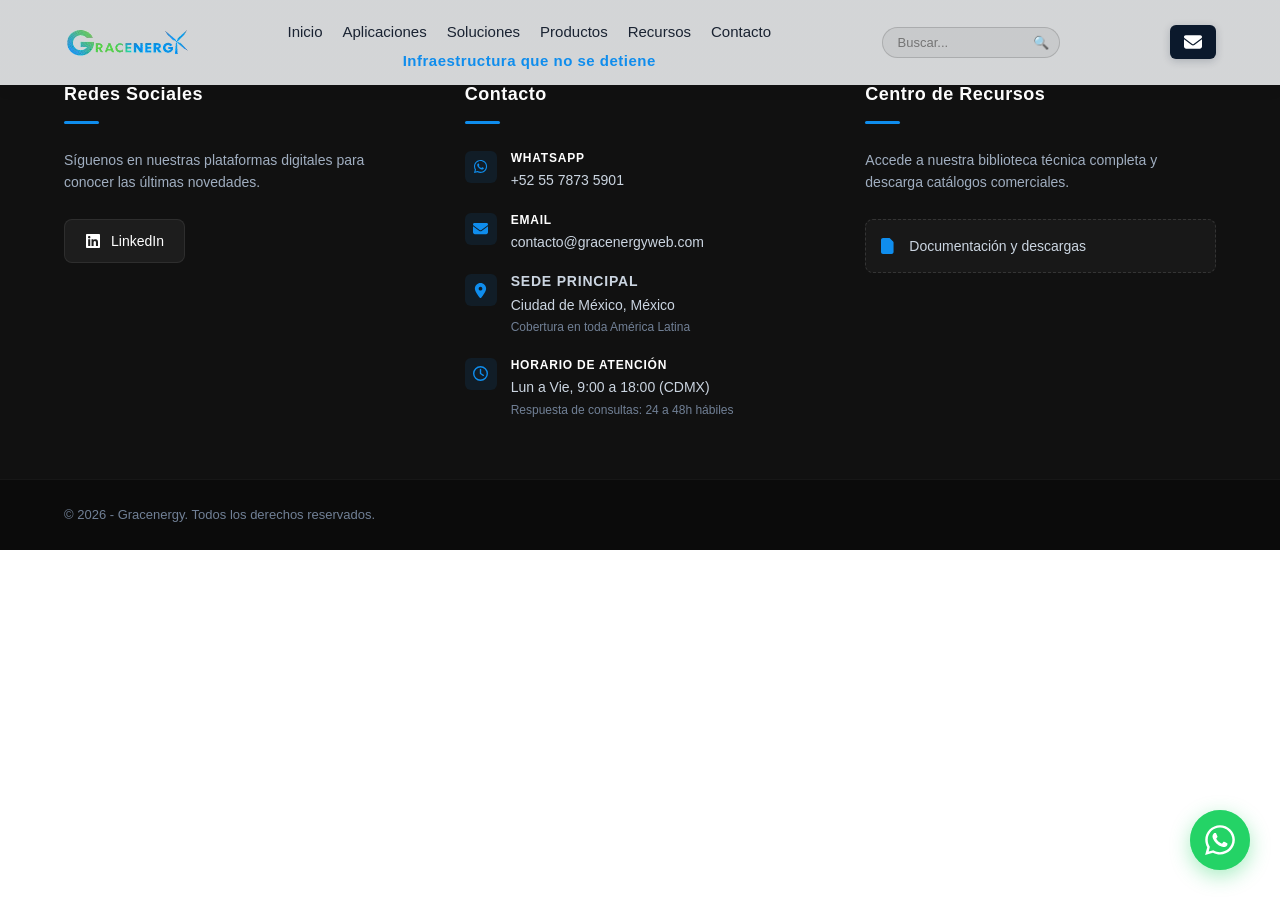
==== commit b63cffbd: "Initial commit 1" ====
--- a/aplicaciones.html
+++ b/aplicaciones.html
@@ -57,6 +57,88 @@
         </button>
     </div>
 </header>
+<footer class="main-footer">
+    <div class="container footer-grid">
+        <div class="footer-col">
+            <h3>Redes Sociales</h3>
+            <div class="footer-bar"></div>
+            <p class="footer-description">Síguenos en nuestras plataformas digitales para conocer las últimas novedades.</p>
+            <div class="social-links-container">
+                <a href="https://www.linkedin.com/company/gracenergy/" class="social-btn linkedin" target="_blank" rel="noopener noreferrer">
+                    <svg xmlns="http://www.w3.org/2000/svg" viewBox="0 0 448 512"><path d="M416 32H31.9C14.3 32 0 46.5 0 64.3v383.4C0 465.5 14.3 480 31.9 480H416c17.6 0 32-14.5 32-32.3V64.3c0-17.8-14.4-32.3-32-32.3zM135.4 416H69V202.2h66.5V416zm-33.2-243c-21.3 0-38.5-17.3-38.5-38.5S80.9 96 102.2 96c21.2 0 38.5 17.3 38.5 38.5 0 21.3-17.2 38.5-38.5 38.5zm282.1 243h-66.4V312c0-24.8-.5-56.7-34.5-56.7-34.6 0-39.9 27-39.9 54.9V416h-66.4V202.2h63.7v29.2h.9c8.9-16.8 30.6-34.5 62.9-34.5 67.2 0 79.7 44.3 79.7 101.9V416z"/></svg>
+                    <span>LinkedIn</span>
+                </a>
+            </div>
+        </div>
+
+        <div class="footer-col">
+            <h3>Contacto</h3>
+            <div class="footer-bar"></div>
+            <ul class="footer-contact-list">
+                <li>
+                    <div class="footer-icon-box">
+                        <svg xmlns="http://www.w3.org/2000/svg" viewBox="0 0 448 512"><path d="M380.9 97.1C339 55.1 283.2 32 223.9 32c-122.4 0-222 99.6-222 222 0 39.1 10.2 77.3 29.6 111L0 480l117.7-30.9c32.4 17.7 68.9 27 106.1 27h.1c122.3 0 224.1-99.6 224.1-222 0-59.3-25.2-115-67.1-157zm-157 341.6c-33.2 0-65.7-8.9-94-25.7l-6.7-4-69.8 18.3L72 359.2l-4.4-7c-18.5-29.4-28.2-63.3-28.2-98.2 0-101.7 82.8-184.5 184.6-184.5 49.3 0 95.6 19.2 130.4 54.1 34.8 34.9 56.2 81.2 56.1 130.5 0 101.8-84.9 184.6-186.6 184.6zm101.2-138.2c-5.5-2.8-32.8-16.2-37.9-18-5.1-1.9-8.8-2.8-12.5 2.8-3.7 5.6-14.3 18-17.6 21.8-3.2 3.7-6.5 4.2-12 1.4-32.6-16.3-54-29.1-75.5-66-5.7-9.8 5.7-9.1 16.3-30.3 1.8-3.7.9-6.9-.5-9.7-1.4-2.8-12.5-30.1-17.1-41.2-4.5-10.8-9.1-9.3-12.5-9.5-3.2-.2-6.9-.2-10.6-.2-3.7 0-9.7 1.4-14.8 6.9-5.1 5.6-19.4 19-19.4 46.3 0 27.3 19.9 53.7 22.6 57.4 2.8 3.7 39.1 59.7 94.8 83.8 35.2 15.2 49 16.5 66.6 13.9 10.7-1.6 32.8-13.4 37.4-26.4 4.6-13 4.6-24.1 3.2-26.4-1.3-2.5-5-3.9-10.5-6.6z"/></svg>
+                    </div>
+                    <div class="footer-text-box">
+                        <strong>WhatsApp</strong>
+                        <a href="https://wa.me/525578735901" target="_blank" rel="noopener noreferrer">+52 55 7873 5901</a>
+                    </div>
+                </li>
+                <li>
+                    <div class="footer-icon-box">
+                        <svg xmlns="http://www.w3.org/2000/svg" viewBox="0 0 512 512"><path d="M48 64C21.5 64 0 85.5 0 112c0 15.1 7.1 29.3 19.2 38.4L236.8 313.6c11.4 8.5 27 8.5 38.4 0L492.8 150.4c12.1-9.1 19.2-23.3 19.2-38.4c0-26.5-21.5-48-48-48H48zM0 176V384c0 35.3 28.7 64 64 64H448c35.3 0 64-28.7 64-64V176L294.4 339.2c-22.8 17.1-54 17.1-76.8 0L0 176z"/></svg>
+                    </div>
+                    <div class="footer-text-box">
+                        <strong>Email</strong>
+                        <a href="mailto:contacto@gracenergyweb.com">contacto@gracenergyweb.com</a>
+                    </div>
+                </li>
+                <li>
+                    <div class="footer-icon-box">
+                        <svg xmlns="http://www.w3.org/2000/svg" viewBox="0 0 384 512"><path d="M215.7 499.2C267 435 384 279.4 384 192C384 86 298 0 192 0S0 86 0 192c0 87.4 117 243 168.3 307.2c12.3 15.3 35.1 15.3 47.4 0zM192 256c-35.3 0-64-28.7-64-64s28.7-64 64-64s64 28.7 64 64s-28.7 64-64 64z"/></svg>
+                    </div>
+                    <div class="footer-text-box">
+                        <strong><a href="https://maps.app.goo.gl/Ua9XUaSt6NqMBanWA">Sede Principal</a></strong>
+                        <span>Ciudad de México, México</span>
+                        <span class="info-meta">Cobertura en toda América Latina</span>
+                    </div>
+                </li>
+                <li>
+                    <div class="footer-icon-box">
+                        <svg xmlns="http://www.w3.org/2000/svg" viewBox="0 0 512 512"><path d="M464 256A208 208 0 1 1 48 256a208 208 0 1 1 416 0zM0 256a256 256 0 1 0 512 0A256 256 0 1 0 0 256zM232 120V256c0 8 4 15.5 10.7 20l96 64c11 7.4 25.9 4.4 33.3-6.7s4.4-25.9-6.7-33.3L280 243.2V120c0-13.3-10.7-24-24-24s-24 10.7-24 24z"/></svg>
+                    </div>
+                    <div class="footer-text-box">
+                        <strong>Horario de Atención</strong>
+                        <span>Lun a Vie, 9:00 a 18:00 (CDMX)</span>
+                        <span class="info-meta">Respuesta de consultas: 24 a 48h hábiles</span>
+                    </div>
+                </li>
+            </ul>
+        </div>
+
+        <div class="footer-col">
+            <h3>Centro de Recursos</h3>
+            <div class="footer-bar"></div>
+            <p class="footer-description">Accede a nuestra biblioteca técnica completa y descarga catálogos comerciales.</p>
+            <ul class="footer-resource-list">
+                <li>
+                    <a href="recursos.html" class="resource-link">
+                        <div class="resource-icon">
+                            <svg xmlns="http://www.w3.org/2000/svg" viewBox="0 0 512 512"><path d="M64 464c-8.8 0-16-7.2-16-16V64c0-8.8 7.2-16 16-16H224v80c0 17.7 14.3 32 32 32h80V448c0 8.8-7.2 16-16 16H64zM336 128H256V48L336 128zM0 64C0 28.7 28.7 0 64 0H256c13.3 0 26 5.3 35.4 14.6l96 96c9.3 9.4 14.6 22.1 14.6 35.4V448c0 35.3-28.7 64-64 64H64c-35.3 0-64-28.7-64-64V64z"/></svg>
+                        </div>
+                        <span>Documentación y descargas</span>
+                    </a>
+                </li>
+            </ul>
+        </div>
+    </div>
+
+    <div class="footer-bottom">
+        <div class="container bottom-flex">
+            <p>&copy; 2026 - Gracenergy. Todos los derechos reservados.</p>
+        </div>
+    </div>
+</footer>
 
     <!-- boton de whastapp-->
 
--- a/style.css
+++ b/style.css
@@ -1246,4 +1246,641 @@
 .about-card {
     /* Mantenemos tus transiciones fluidas de hover adjuntando las propiedades de transformación */
     transition: var(--transition-fast), opacity 0.8s ease;
+}
+
+/* ==========================================================================
+   COMPONENTE INTERACTIVO DE CATÁLOGOS - CENTRO DE RECURSOS (REDISEÑO GENERAL)
+   ========================================================================== */
+.catalog-section {
+    background-color: #f8fafc;
+    min-height: 85vh;
+}
+
+/* Barra de Controles y Filtros */
+.catalog-controls {
+    display: flex;
+    justify-content: space-between;
+    align-items: center;
+    gap: 20px;
+    background: #ffffff;
+    padding: 20px 30px;
+    border-radius: 12px;
+    box-shadow: 0 4px 20px rgba(0, 0, 0, 0.02);
+    border: 1px solid #eef2f6;
+    margin-bottom: 40px;
+}
+
+.filter-box {
+    display: flex;
+    align-items: center;
+    gap: 12px;
+    flex: 1;
+}
+
+.filter-box label {
+    font-size: 14px;
+    font-weight: 600;
+    color: #1a2332;
+    white-space: nowrap;
+}
+
+.catalog-select {
+    width: 100%;
+    max-width: 280px;
+    padding: 10px 16px;
+    border: 1px solid #d8dee5;
+    border-radius: 8px;
+    font-size: 14px;
+    color: #333;
+    background-color: #ffffff;
+    outline: none;
+    transition: var(--transition-fast);
+}
+
+.catalog-select:focus {
+    border-color: #0f8ded;
+    box-shadow: 0 0 0 3px rgba(15, 141, 237, 0.15);
+}
+
+/* Buscador Local */
+.search-box-local {
+    position: relative;
+    flex: 1;
+    max-width: 400px;
+}
+
+.search-box-local input {
+    width: 100%;
+    padding: 10px 40px 10px 16px;
+    border: 1px solid #d8dee5;
+    border-radius: 8px;
+    font-size: 14px;
+    outline: none;
+    transition: var(--transition-fast);
+}
+
+.search-box-local input:focus {
+    border-color: #0f8ded;
+    box-shadow: 0 0 0 3px rgba(15, 141, 237, 0.15);
+}
+
+.search-clear {
+    position: absolute;
+    right: 14px;
+    top: 50%;
+    transform: translateY(-50%);
+    font-size: 20px;
+    color: #94a3b8;
+    cursor: pointer;
+    display: none;
+    transition: color 0.2s;
+}
+
+.search-clear:hover {
+    color: #334155;
+}
+
+/* Grid de Documentos */
+.catalog-grid {
+    display: grid;
+    grid-template-columns: repeat(auto-fill, minmax(340px, 1fr));
+    gap: 30px;
+    align-items: stretch; /* Obliga a que todas las tarjetas tengan idéntica altura */
+}
+
+/* Tarjetas Remasterizadas */
+.file-card {
+    background: #ffffff;
+    border-radius: 12px;
+    box-shadow: 0 10px 25px rgba(0, 0, 0, 0.03);
+    border: 1px solid #eef2f6;
+    padding: 30px;
+    display: flex;
+    flex-direction: column;
+    justify-content: space-between; /* Alinea contenido arriba y botones abajo uniformemente */
+    position: relative;
+    overflow: hidden;
+    transition: transform 0.3s cubic-bezier(0.25, 1, 0.5, 1), box-shadow 0.3s ease;
+}
+
+.file-card::before {
+    content: '';
+    position: absolute;
+    top: 0;
+    left: 0;
+    width: 5px;
+    height: 100%;
+    background-color: #cbd5e1;
+}
+
+.file-card.type-catalogos::before { background-color: #0056b3; }
+.file-card.type-brochure::before { background-color: #0f8ded; }
+.file-card.type-manuales::before { background-color: #28a745; }
+
+.file-card:hover {
+    transform: translateY(-5px);
+    box-shadow: 0 16px 35px rgba(15, 141, 237, 0.1);
+}
+
+/* Tags Internos */
+.file-tag {
+    display: inline-block;
+    font-size: 11px;
+    font-weight: 700;
+    text-transform: uppercase;
+    padding: 4px 10px;
+    border-radius: 4px;
+    margin-bottom: 20px;
+    letter-spacing: 0.5px;
+}
+
+.tag-catalogos { background-color: rgba(0, 86, 179, 0.1); color: #0056b3; }
+.tag-brochure { background-color: rgba(15, 141, 237, 0.1); color: #0f8ded; }
+.tag-manuales { background-color: rgba(40, 167, 69, 0.1); color: #28a745; }
+
+.file-info h3 {
+    font-size: 18px;
+    color: #1a2332;
+    font-weight: 700;
+    line-height: 1.4;
+    margin-bottom: 12px;
+}
+
+.file-info p {
+    font-size: 14px;
+    color: #555555;
+    line-height: 1.6;
+    margin-bottom: 25px;
+}
+
+/* Envoltura y Botones de Acción de Alineación Fija */
+.file-actions-wrapper {
+    margin-top: auto; /* Empuja el bloque hacia la base sin importar la longitud del texto superior */
+    width: 100%;
+}
+
+.file-actions {
+    display: flex;
+    gap: 12px;
+    width: 100%;
+}
+
+.btn-file {
+    flex: 1;
+    padding: 11px 16px;
+    text-align: center;
+    font-size: 13px;
+    font-weight: 600;
+    text-decoration: none;
+    border-radius: 6px;
+    display: inline-flex;
+    align-items: center;
+    justify-content: center;
+    transition: var(--transition-fast);
+}
+
+.btn-view {
+    background-color: #f1f5f9;
+    color: #334155;
+    border: 1px solid #e2e8f0;
+}
+
+.btn-view:hover {
+    background-color: #e2e8f0;
+    color: #1e293b;
+}
+
+.btn-download {
+    background-color: #0b192c;
+    color: #ffffff;
+    border: 1px solid transparent;
+}
+
+.btn-download:hover {
+    background-color: #0f8ded;
+    box-shadow: 0 4px 12px rgba(15, 141, 237, 0.25);
+}
+
+.catalog-no-results {
+    grid-column: 1 / -1;
+    text-align: center;
+    padding: 60px 20px;
+    background: #ffffff;
+    border-radius: 12px;
+    border: 1px dashed #cbd5e1;
+    color: #64748b;
+    font-size: 15px;
+}
+
+/* Responsividad Específica de Recursos */
+@media (max-width: 992px) {
+    .catalog-controls {
+        flex-direction: column;
+        align-items: stretch;
+        padding: 20px;
+    }
+    .catalog-select, .search-box-local {
+        max-width: 100%;
+    }
+}
+
+@media (max-width: 480px) {
+    .file-actions {
+        flex-direction: column;
+    }
+    .btn-file {
+        width: 100%;
+    }
+}
+
+/* ==========================================================================
+   REDISEÑO DEL FOOTER DE 3 COLUMNAS
+   ========================================================================== */
+.main-footer {
+    background-color: var(--dark-color);
+    color: #a0aec0; /* Un gris un poco más claro para mejor accesibilidad y lectura */
+    padding: 80px 0 0 0;
+    font-family: var(--font-main);
+}
+
+.footer-grid {
+    display: grid;
+    grid-template-columns: repeat(3, 1fr);
+    gap: 50px;
+    margin-bottom: 60px;
+}
+
+.footer-col h3 {
+    color: #ffffff;
+    font-size: 18px;
+    font-weight: 700;
+    margin-bottom: 12px;
+    letter-spacing: 0.5px;
+}
+
+.footer-bar {
+    width: 35px;
+    height: 3px;
+    background-color: #0F8DED; /* Azul brillante corporativo */
+    margin-bottom: 25px;
+    border-radius: 2px;
+}
+
+.footer-description {
+    font-size: 14px;
+    line-height: 1.6;
+    color: #a0aec0;
+    margin-bottom: 25px;
+}
+
+/* --- COLUMNA DE REDES SOCIALES --- */
+.social-links-container {
+    display: flex;
+    gap: 12px;
+}
+
+.social-btn {
+    display: inline-flex;
+    align-items: center;
+    gap: 10px;
+    background-color: rgba(255, 255, 255, 0.05);
+    color: #ffffff;
+    text-decoration: none;
+    font-size: 14px;
+    font-weight: 500;
+    padding: 10px 20px;
+    border-radius: 8px;
+    transition: var(--transition-fast);
+    border: 1px solid rgba(255, 255, 255, 0.08);
+}
+
+.social-btn svg {
+    width: 16px;
+    height: 16px;
+    fill: currentColor;
+}
+
+.social-btn.linkedin:hover {
+    background-color: #0077b5; /* Azul LinkedIn oficial */
+    border-color: #0077b5;
+    transform: translateY(-2px);
+    box-shadow: 0 4px 12px rgba(0, 119, 181, 0.3);
+}
+
+/* --- COLUMNA DE CONTACTO CORPORATIVO --- */
+.footer-contact-list {
+    list-style: none;
+    display: flex;
+    flex-direction: column;
+    gap: 20px;
+}
+
+.footer-contact-list li {
+    display: flex;
+    align-items: flex-start;
+    gap: 14px;
+}
+
+.footer-icon-box {
+    width: 32px;
+    height: 32px;
+    background-color: rgba(15, 141, 237, 0.1);
+    border-radius: 6px;
+    display: flex;
+    align-items: center;
+    justify-content: center;
+    flex-shrink: 0;
+    margin-top: 2px;
+}
+
+.footer-icon-box svg {
+    width: 15px;
+    height: 15px;
+    fill: #0F8DED;
+}
+
+.footer-text-box {
+    display: flex;
+    flex-direction: column;
+    gap: 3px;
+}
+
+.footer-text-box strong {
+    font-size: 12px;
+    text-transform: uppercase;
+    color: #ffffff;
+    letter-spacing: 0.8px;
+    font-weight: 600;
+}
+
+.footer-text-box span, 
+.footer-text-box a {
+    font-size: 14px;
+    color: #cbd5e1;
+    text-decoration: none;
+    line-height: 1.4;
+    transition: var(--transition-fast);
+}
+
+.footer-text-box a:hover {
+    color: #0F8DED;
+}
+
+.footer-text-box .info-meta {
+    font-size: 12px;
+    color: #718096;
+    margin-top: 1px;
+}
+
+/* --- COLUMNA DE RECURSOS --- */
+.footer-resource-list {
+    list-style: none;
+}
+
+.resource-link {
+    display: flex;
+    align-items: center;
+    gap: 12px;
+    background-color: rgba(255, 255, 255, 0.03);
+    border: 1px dashed rgba(255, 255, 255, 0.12);
+    padding: 15px;
+    border-radius: 8px;
+    color: #cbd5e1;
+    text-decoration: none;
+    font-size: 14px;
+    font-weight: 500;
+    transition: var(--transition-fast);
+}
+
+.resource-icon svg {
+    width: 16px;
+    height: 16px;
+    fill: #0F8DED;
+    display: block;
+}
+
+.resource-link:hover {
+    background-color: rgba(15, 141, 237, 0.05);
+    border-color: #0F8DED;
+    color: #ffffff;
+}
+
+/* --- BASE FINAL DEL FOOTER --- */
+.footer-bottom {
+    background-color: #0b0b0b;
+    padding: 25px 0;
+    border-top: 1px solid rgba(255, 255, 255, 0.05);
+}
+
+.bottom-flex {
+    display: flex;
+    justify-content: space-between;
+    align-items: center;
+    font-size: 13px;
+    color: #718096;
+}
+
+/* Adaptabilidad para pantallas medianas y móviles */
+@media (max-width: 992px) {
+    .footer-grid {
+        grid-template-columns: repeat(2, 1fr);
+        gap: 40px;
+    }
+}
+
+@media (max-width: 768px) {
+    .main-footer {
+        padding: 60px 0 0 0;
+    }
+    .footer-grid {
+        grid-template-columns: 1fr;
+        gap: 35px;
+        margin-bottom: 40px;
+    }
+    .bottom-flex {
+        flex-direction: column;
+        gap: 10px;
+        text-align: center;
+    }
+}
+
+/* ==========================================================================
+   NUEVA SECCIÓN DE PROVEEDORES INTERACTIVOS
+   ========================================================================== */
+.suppliers-section {
+    background-color: #fcfdfe;
+    padding: 80px 0;
+    border-top: 1px solid #eef2f5;
+}
+
+.suppliers-wrapper {
+    display: flex;
+    flex-direction: column;
+    gap: 25px;
+    margin-top: 20px;
+}
+
+.supplier-group {
+    background: #ffffff;
+    border-radius: 12px;
+    border: 1px solid #e2e8f0;
+    box-shadow: 0 4px 15px rgba(0, 0, 0, 0.02);
+    overflow: hidden;
+    transition: var(--transition-fast);
+}
+
+/* Botón de control de Colapso */
+.supplier-toggle-btn {
+    width: 100%;
+    display: flex;
+    justify-content: space-between;
+    align-items: center;
+    background-color: #0b192c; /* Acoplado al color corporativo secundario de los controles */
+    border: none;
+    padding: 18px 25px;
+    color: #ffffff;
+    font-family: var(--font-main);
+    font-size: 16px;
+    font-weight: 600;
+    cursor: pointer;
+    text-align: left;
+    transition: background-color 0.3s cubic-bezier(0.16, 1, 0.3, 1);
+}
+
+.supplier-toggle-btn:hover {
+    background-color: #0F8DED; /* Resalta en azul brillante al pasar el cursor */
+}
+
+.supplier-toggle-btn .toggle-icon {
+    font-size: 12px;
+    transition: transform 0.4s cubic-bezier(0.16, 1, 0.3, 1);
+}
+
+/* Estado activo del botón y rotación del icono */
+.supplier-toggle-btn.active {
+    background-color: #0056b3; /* Color primario cuando el panel está visible */
+}
+
+.supplier-toggle-btn.active .toggle-icon {
+    transform: rotate(180deg);
+}
+
+/* Transición animada de CSS para ocultado y visualización fluida */
+.collapsible-content {
+    max-height: 0;
+    overflow: hidden;
+    opacity: 0;
+    transition: max-height 0.4s cubic-bezier(0.25, 1, 0.5, 1), opacity 0.3s ease;
+}
+
+.collapsible-content.open {
+    max-height: 5000px; /* Suficiente para contener las subsecciones con imágenes */
+    opacity: 1;
+}
+
+/* Estilo de las Subsecciones */
+.supplier-subsection {
+    display: flex;
+    flex-direction: column;
+    border-bottom: 1px solid #edf2f7;
+}
+
+.supplier-subsection:last-child {
+    border-bottom: none;
+}
+
+/* Banner que ocupa todo el ancho de la página */
+.subsection-banner {
+    width: 100%;
+    height: 450px; /* Altura ideal de impacto visual */
+    overflow: hidden;
+    background-color: #f0f4f8;
+}
+
+.subsection-banner img {
+    width: 100%;
+    height: 100%;
+    object-fit: cover;
+    transition: transform 0.5s ease;
+}
+
+.supplier-subsection:hover .subsection-banner img {
+    transform: scale(1.02); /* Animación sutil de zoom */
+}
+
+
+/* Área de descripción de texto estructurada estilo Ficha Técnica */
+.subsection-desc {
+    padding: 40px;
+    background-color: #ffffff;
+    font-family: var(--font-main);
+}
+
+/* Badge o etiqueta superior */
+.subsection-tag {
+    display: inline-block;
+    font-size: 11px;
+    font-weight: 700;
+    text-transform: uppercase;
+    letter-spacing: 1.5px;
+    color: var(--primary-color);
+    background-color: rgba(0, 86, 179, 0.08);
+    padding: 6px 14px;
+    border-radius: 4px;
+    margin-bottom: 16px;
+}
+
+/* Título de la subsección */
+.subsection-desc h3 {
+    font-size: 24px;
+    color: var(--dark-color);
+    margin-bottom: 20px;
+    font-weight: 700;
+    letter-spacing: -0.5px;
+}
+
+/* Lista de detalles técnicos */
+.subsection-spec-list {
+    list-style: none;
+    padding: 0;
+    margin: 0;
+    display: flex;
+    flex-direction: column;
+    gap: 14px; /* Separación entre filas */
+}
+
+.subsection-spec-list li {
+    display: flex;
+    align-items: flex-start;
+    gap: 12px;
+    font-size: 15px;
+    color: #4a5568;
+    line-height: 1.6;
+}
+
+/* Viñeta estilizada como el check de la imagen */
+.subsection-spec-list li::before {
+    content: "✓";
+    display: inline-flex;
+    align-items: center;
+    justify-content: center;
+    color: #0F8DED; /* Azul brillante que usas en los recursos */
+    font-weight: 700;
+    font-size: 14px;
+    margin-top: 2px;
+    min-width: 18px;
+}
+
+/* Enfoque responsivo */
+@media (max-width: 768px) {
+    .subsection-desc {
+        padding: 25px 20px;
+    }
+    .subsection-desc h3 {
+        font-size: 20px;
+        margin-bottom: 15px;
+    }
+    .subsection-spec-list li {
+        font-size: 14px;
+    }
 }
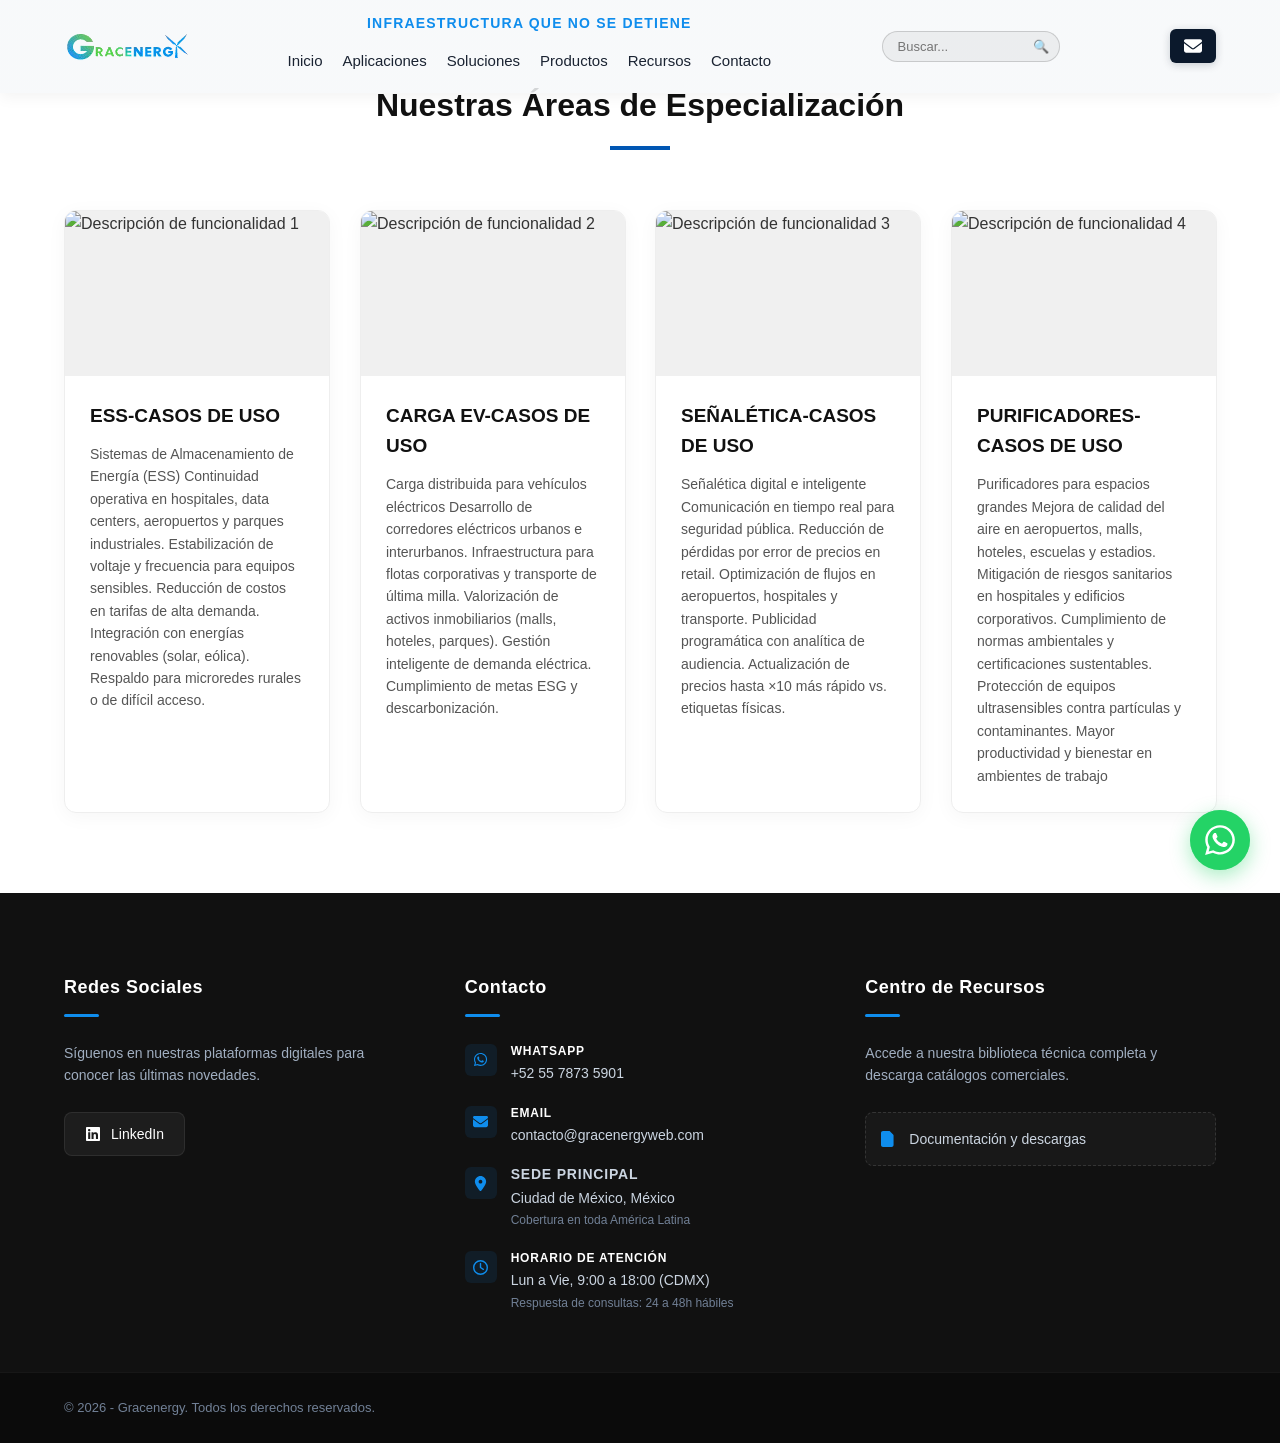
==== commit 53abf5f6: "Initial commit html" ====
--- a/aplicaciones.html
+++ b/aplicaciones.html
@@ -19,22 +19,23 @@
             </div>
         </a>
         
-        <!-- CONTENEDOR DE NAVEGACIÓN + FRASE ABAJO -->
-        <div class="nav-and-stripe-wrapper">
-            <nav class="nav-menu" id="nav-menu">
-                <a href="index.html" class="nav-link">Inicio</a>
-                <a href="aplicaciones.html" class="nav-link">Aplicaciones</a>
-                <a href="soluciones.html" class="nav-link">Soluciones</a>
-                <a href="productos.html" class="nav-link">Productos</a>
-                <a href="recursos.html" class="nav-link">Recursos</a>
-                <a href="contacto.html" class="nav-link">Contacto</a>
-            </nav>
-            
-            <!-- SE MOVIÓ AQUÍ: Queda vinculada directamente debajo de los links anteriores -->
-            <div class="corporate-stripe">
-                <p class="stripe-text">Infraestructura que no se detiene</p>
-            </div>
-        </div>
+
+<div class="nav-and-stripe-wrapper">
+    
+    <div class="corporate-stripe">
+        <p class="stripe-text">Infraestructura que no se detiene</p>
+    </div>
+
+    <nav class="nav-menu" id="nav-menu">
+        <a href="index.html" class="nav-link">Inicio</a>
+        <a href="aplicaciones.html" class="nav-link">Aplicaciones</a>
+        <a href="soluciones.html" class="nav-link">Soluciones</a>
+        <a href="productos.html" class="nav-link">Productos</a>
+        <a href="recursos.html" class="nav-link">Recursos</a>
+        <a href="contacto.html" class="nav-link">Contacto</a>
+    </nav>
+    
+</div>
         
         <div class="search-container">
             <form id="global-search-form" autocomplete="off">
@@ -57,6 +58,62 @@
         </button>
     </div>
 </header>
+
+<section class="section-padding features-section">
+    <div class="container">
+        
+        <div class="section-header">
+            <h2>Nuestras Áreas de Especialización</h2>
+            <div class="bar"></div>
+        </div>
+
+        <div class="features-grid">
+            
+            <div class="feature-card reveal-item">
+                <div class="feature-img-box">
+                    <img src="img/ESS-CASOS DE USO.jpg" alt="Descripción de funcionalidad 1">
+                </div>
+                <div class="feature-info">
+                    <h3>ESS-CASOS DE USO</h3>
+                    <p>Sistemas de Almacenamiento de Energía (ESS) Continuidad operativa en hospitales, data centers, aeropuertos y parques industriales. Estabilización de voltaje y frecuencia para equipos sensibles. Reducción de costos en tarifas de alta demanda. Integración con energías renovables (solar, eólica). Respaldo para microredes rurales o de difícil acceso.</p>
+                </div>
+            </div>
+
+            <div class="feature-card reveal-item">
+                <div class="feature-img-box">
+                    <img src="img/CARGA EV-CASOS DE USO.jpg" alt="Descripción de funcionalidad 2">
+                </div>
+                <div class="feature-info">
+                    <h3>CARGA EV-CASOS DE USO</h3>
+                    <p>Carga distribuida para vehículos eléctricos Desarrollo de corredores eléctricos urbanos e interurbanos. Infraestructura para flotas corporativas y transporte de última milla. Valorización de activos inmobiliarios (malls, hoteles, parques). Gestión inteligente de demanda eléctrica. Cumplimiento de metas ESG y descarbonización.</p>
+                </div>
+            </div>
+
+            <div class="feature-card reveal-item">
+                <div class="feature-img-box">
+                    <img src="img/SEÑALÉTICA-CASOS DE USO.jpg" alt="Descripción de funcionalidad 3">
+                </div>
+                <div class="feature-info">
+                    <h3>SEÑALÉTICA-CASOS DE USO</h3>
+                    <p>Señalética digital e inteligente Comunicación en tiempo real para seguridad pública. Reducción de pérdidas por error de precios en retail. Optimización de flujos en aeropuertos, hospitales y transporte. Publicidad programática con analítica de audiencia. Actualización de precios hasta ×10 más rápido vs. etiquetas físicas.</p>
+                </div>
+            </div>
+
+            <div class="feature-card reveal-item">
+                <div class="feature-img-box">
+                    <img src="img/PURIFICADORES-CASOS DE USO.jpg" alt="Descripción de funcionalidad 4">
+                </div>
+                <div class="feature-info">
+                    <h3>PURIFICADORES-CASOS DE USO</h3>
+                    <p>Purificadores para espacios grandes Mejora de calidad del aire en aeropuertos, malls, hoteles, escuelas y estadios. Mitigación de riesgos sanitarios en hospitales y edificios corporativos. Cumplimiento de normas ambientales y certificaciones sustentables. Protección de equipos ultrasensibles contra partículas y contaminantes. Mayor productividad y bienestar en ambientes de trabajo</p>
+                </div>
+            </div>
+
+        </div>
+    </div>
+</section>
+
+
 <footer class="main-footer">
     <div class="container footer-grid">
         <div class="footer-col">
--- a/style.css
+++ b/style.css
@@ -167,7 +167,7 @@
 }
 
 .webmail-btn {
-    background: #0b192c; /* Tono azul oscuro elegante que combina con los botones de control */
+    background: #0b192c; 
     border: none;
     color: #ffffff;
     padding: 8px 14px;
@@ -187,7 +187,7 @@
 }
 
 .webmail-btn:hover {
-    background-color: #0F8DED; /* Resalta en azul brillante en hover */
+    background-color: #0F8DED; 
     box-shadow: 0 4px 12px rgba(15, 141, 237, 0.3);
     transform: translateY(-1px);
 }
@@ -822,40 +822,43 @@
 }
 
 /* ==========================================================================
-   FRANJA CORPORATIVA INTEGRADA DEBAJO DE LA NAVEGACIÓN
+   FRANJA CORPORATIVA INTEGRADA COMO TÍTULO SUPERIOR
    ========================================================================== */
-/* Envuelve al menú de navegación y a la frase para apilarlos verticalmente */
+
+/* Envuelve al título y al menú de navegación apilándolos verticalmente */
 .nav-and-stripe-wrapper {
     display: flex;
     flex-direction: column;
-    align-items: center;  /* Centra horizontalmente la frase respecto a los links de arriba */
-    gap: 4px;             /* Espacio sutil entre los links de navegación y la frase */
+    align-items: center;
+    gap: 10px; 
 }
 
 .corporate-stripe {
     display: flex;
     align-items: center;
     justify-content: center;
-    background-color: transparent; 
-    box-shadow: none;              
+    background-color: transparent;
+    box-shadow: none;
     width: auto;
+    margin-bottom: 2px; /* Espaciado extra hacia abajo */
 }
 
 .stripe-text {
-    font-family: 'Inter', sans-serif;
-    font-size: 15px;               
-    font-weight: 600;              
-    color: #0F8DED;                
-    letter-spacing: 0.5px;
-    text-transform: none;          
-    white-space: nowrap;           
-    line-height: 1.1;
-}
-
-/* Modificamos la regla de ocultado para que afecte al wrapper en móviles */
+    font-family: var(--font-main);
+    font-size: 14px; 
+    font-weight: 800; 
+    color: #0F8DED;   
+    letter-spacing: 1.2px; 
+    text-transform: uppercase; 
+    white-space: nowrap;
+    line-height: 1.2;
+    pointer-events: none; 
+}
+
+/* Ocultado para conservar espacio limpio en resoluciones móviles */
 @media (max-width: 992px) {
     .corporate-stripe {
-        display: none;             /* Sigue ocultándose en tablets/móviles para no romper la barra[cite: 5] */
+        display: none;
     }
 }
 
@@ -1121,7 +1124,7 @@
    ESTILOS DE LA SECCIÓN NOSOTROS (GRID DE 3 COLUMNAS)
    ========================================================================== */
 .about-section {
-    background-color: #f8fafc; /* Fondo gris claro limpio idéntico al de contacto */
+    background-color: #f8fafc; 
 }
 
 .about-grid {
@@ -1153,7 +1156,7 @@
 .about-icon {
     width: 60px;
     height: 60px;
-    background-color: rgba(15, 141, 237, 0.1); /* Tono azul corporativo suave */
+    background-color: rgba(15, 141, 237, 0.1); 
     border-radius: 50%;
     display: flex;
     align-items: center;
@@ -1165,7 +1168,7 @@
 .about-icon svg {
     width: 26px;
     height: 26px;
-    fill: #0F8DED; /* Color principal azul brillante */
+    fill: #0F8DED; 
     transition: var(--transition-fast);
 }
 
@@ -1193,7 +1196,7 @@
 /* Ajustes de responsividad para Tablets y Celulares */
 @media (max-width: 992px) {
     .about-grid {
-        grid-template-columns: repeat(2, 1fr); /* 2 Columnas en tabletas */
+        grid-template-columns: repeat(2, 1fr); 
     }
     .about-grid.m-top-40 {
         margin-top: 30px;
@@ -1202,7 +1205,7 @@
 
 @media (max-width: 768px) {
     .about-grid {
-        grid-template-columns: 1fr; /* 1 Sola columna en pantallas móviles */
+        grid-template-columns: 1fr; 
         gap: 20px;
     }
     .about-grid.m-top-40 {
@@ -1345,7 +1348,7 @@
     display: grid;
     grid-template-columns: repeat(auto-fill, minmax(340px, 1fr));
     gap: 30px;
-    align-items: stretch; /* Obliga a que todas las tarjetas tengan idéntica altura */
+    align-items: stretch; 
 }
 
 /* Tarjetas Remasterizadas */
@@ -1357,7 +1360,7 @@
     padding: 30px;
     display: flex;
     flex-direction: column;
-    justify-content: space-between; /* Alinea contenido arriba y botones abajo uniformemente */
+    justify-content: space-between; 
     position: relative;
     overflow: hidden;
     transition: transform 0.3s cubic-bezier(0.25, 1, 0.5, 1), box-shadow 0.3s ease;
@@ -1415,7 +1418,7 @@
 
 /* Envoltura y Botones de Acción de Alineación Fija */
 .file-actions-wrapper {
-    margin-top: auto; /* Empuja el bloque hacia la base sin importar la longitud del texto superior */
+    margin-top: auto; 
     width: 100%;
 }
 
@@ -1498,7 +1501,7 @@
    ========================================================================== */
 .main-footer {
     background-color: var(--dark-color);
-    color: #a0aec0; /* Un gris un poco más claro para mejor accesibilidad y lectura */
+    color: #a0aec0; 
     padding: 80px 0 0 0;
     font-family: var(--font-main);
 }
@@ -1521,7 +1524,7 @@
 .footer-bar {
     width: 35px;
     height: 3px;
-    background-color: #0F8DED; /* Azul brillante corporativo */
+    background-color: #0F8DED; 
     margin-bottom: 25px;
     border-radius: 2px;
 }
@@ -1561,7 +1564,7 @@
 }
 
 .social-btn.linkedin:hover {
-    background-color: #0077b5; /* Azul LinkedIn oficial */
+    background-color: #0077b5; 
     border-color: #0077b5;
     transform: translateY(-2px);
     box-shadow: 0 4px 12px rgba(0, 119, 181, 0.3);
@@ -1735,7 +1738,7 @@
     display: flex;
     justify-content: space-between;
     align-items: center;
-    background-color: #0b192c; /* Acoplado al color corporativo secundario de los controles */
+    background-color: #0b192c; 
     border: none;
     padding: 18px 25px;
     color: #ffffff;
@@ -1748,7 +1751,7 @@
 }
 
 .supplier-toggle-btn:hover {
-    background-color: #0F8DED; /* Resalta en azul brillante al pasar el cursor */
+    background-color: #0F8DED; 
 }
 
 .supplier-toggle-btn .toggle-icon {
@@ -1758,7 +1761,7 @@
 
 /* Estado activo del botón y rotación del icono */
 .supplier-toggle-btn.active {
-    background-color: #0056b3; /* Color primario cuando el panel está visible */
+    background-color: #0056b3; 
 }
 
 .supplier-toggle-btn.active .toggle-icon {
@@ -1774,7 +1777,7 @@
 }
 
 .collapsible-content.open {
-    max-height: 5000px; /* Suficiente para contener las subsecciones con imágenes */
+    max-height: 5000px; 
     opacity: 1;
 }
 
@@ -1792,7 +1795,7 @@
 /* Banner que ocupa todo el ancho de la página */
 .subsection-banner {
     width: 100%;
-    height: 450px; /* Altura ideal de impacto visual */
+    height: 450px;
     overflow: hidden;
     background-color: #f0f4f8;
 }
@@ -1805,7 +1808,7 @@
 }
 
 .supplier-subsection:hover .subsection-banner img {
-    transform: scale(1.02); /* Animación sutil de zoom */
+    transform: scale(1.02); 
 }
 
 
@@ -1846,7 +1849,7 @@
     margin: 0;
     display: flex;
     flex-direction: column;
-    gap: 14px; /* Separación entre filas */
+    gap: 14px; 
 }
 
 .subsection-spec-list li {
@@ -1864,7 +1867,7 @@
     display: inline-flex;
     align-items: center;
     justify-content: center;
-    color: #0F8DED; /* Azul brillante que usas en los recursos */
+    color: #0F8DED; 
     font-weight: 700;
     font-size: 14px;
     margin-top: 2px;
@@ -1883,4 +1886,128 @@
     .subsection-spec-list li {
         font-size: 14px;
     }
+}
+
+/* ==========================================================================
+   NUEVA SECCIÓN: 4 ÁREAS DE FUNCIONALIDAD CON ANIMACIÓN PROFESIONAL
+   ========================================================================== */
+.features-section {
+    background-color: #ffffff; 
+}
+
+.features-grid {
+    display: grid;
+    grid-template-columns: repeat(4, 1fr);
+    gap: 30px;
+    margin-top: 20px;
+}
+
+.feature-card {
+    background: #ffffff;
+    border-radius: 12px;
+    overflow: hidden;
+    box-shadow: 0 4px 20px rgba(0, 0, 0, 0.04);
+    border: 1px solid #eeeeee;
+    display: flex;
+    flex-direction: column;
+    transition: transform 0.4s cubic-bezier(0.165, 0.84, 0.44, 1), 
+                box-shadow 0.4s cubic-bezier(0.165, 0.84, 0.44, 1);
+}
+
+/* Efecto hover profesional de elevación */
+.feature-card:hover {
+    transform: translateY(-8px);
+    box-shadow: 0 12px 30px rgba(0, 86, 179, 0.1); 
+}
+
+.feature-img-box {
+    width: 100%;
+    aspect-ratio: 16 / 10;
+    overflow: hidden;
+    background-color: #f0f0f0;
+}
+
+.feature-img-box img {
+    width: 100%;
+    height: 100%;
+    object-fit: cover;
+    transition: transform 0.6s cubic-bezier(0.165, 0.84, 0.44, 1);
+}
+
+.feature-card:hover .feature-img-box img {
+    transform: scale(1.06); 
+}
+
+.feature-info {
+    padding: 25px;
+    flex-grow: 1;
+    display: flex;
+    flex-direction: column;
+}
+
+.feature-info h3 {
+    font-size: 19px;
+    color: var(--dark-color); 
+    margin-bottom: 12px;
+    font-weight: 700;
+}
+
+.feature-info p {
+    font-size: 14px;
+    color: #555555;
+    line-height: 1.6;
+}
+
+/* --- ESTADOS INICIALES PARA ANIMACIÓN (SCROLL REVEAL) --- */
+.reveal-item {
+    opacity: 0;
+    transform: translateY(40px);
+    transition: opacity 0.8s cubic-bezier(0.215, 0.610, 0.355, 1), 
+                transform 0.8s cubic-bezier(0.215, 0.610, 0.355, 1);
+    will-change: transform, opacity;
+}
+
+/* Estado visible activado por JS */
+.reveal-item.is-visible {
+    opacity: 1;
+    transform: translateY(0);
+}
+
+/* --- RESPONSIVIDAD (MOBILE-FIRST / RESPONSIVE) --- */
+@media (max-width: 1200px) {
+    .features-grid {
+        grid-template-columns: repeat(2, 1fr); 
+        gap: 25px;
+    }
+}
+
+@media (max-width: 768px) {
+    .features-grid {
+        grid-template-columns: 1fr; 
+        gap: 20px;
+    }
+    
+    .feature-info {
+        padding: 20px;
+    }
+}
+
+/* Estado inicial de los elementos (ocultos y desplazados hacia abajo) */
+.fade-in-scroll {
+    opacity: 0;
+    transform: translateY(40px);
+    transition: opacity 0.8s ease-out, transform 0.8s ease-out;
+    will-change: opacity, transform; 
+}
+
+/* Estado activo que se añadirá con JavaScript cuando aparezca en pantalla */
+.fade-in-scroll.is-visible {
+    opacity: 1;
+    transform: translateY(0);
+}
+
+/* Justificar el texto de las descripciones en la sección de soluciones */
+#soluciones .item-info p {
+    text-align: justify;
+    text-justify: inter-word; 
 }
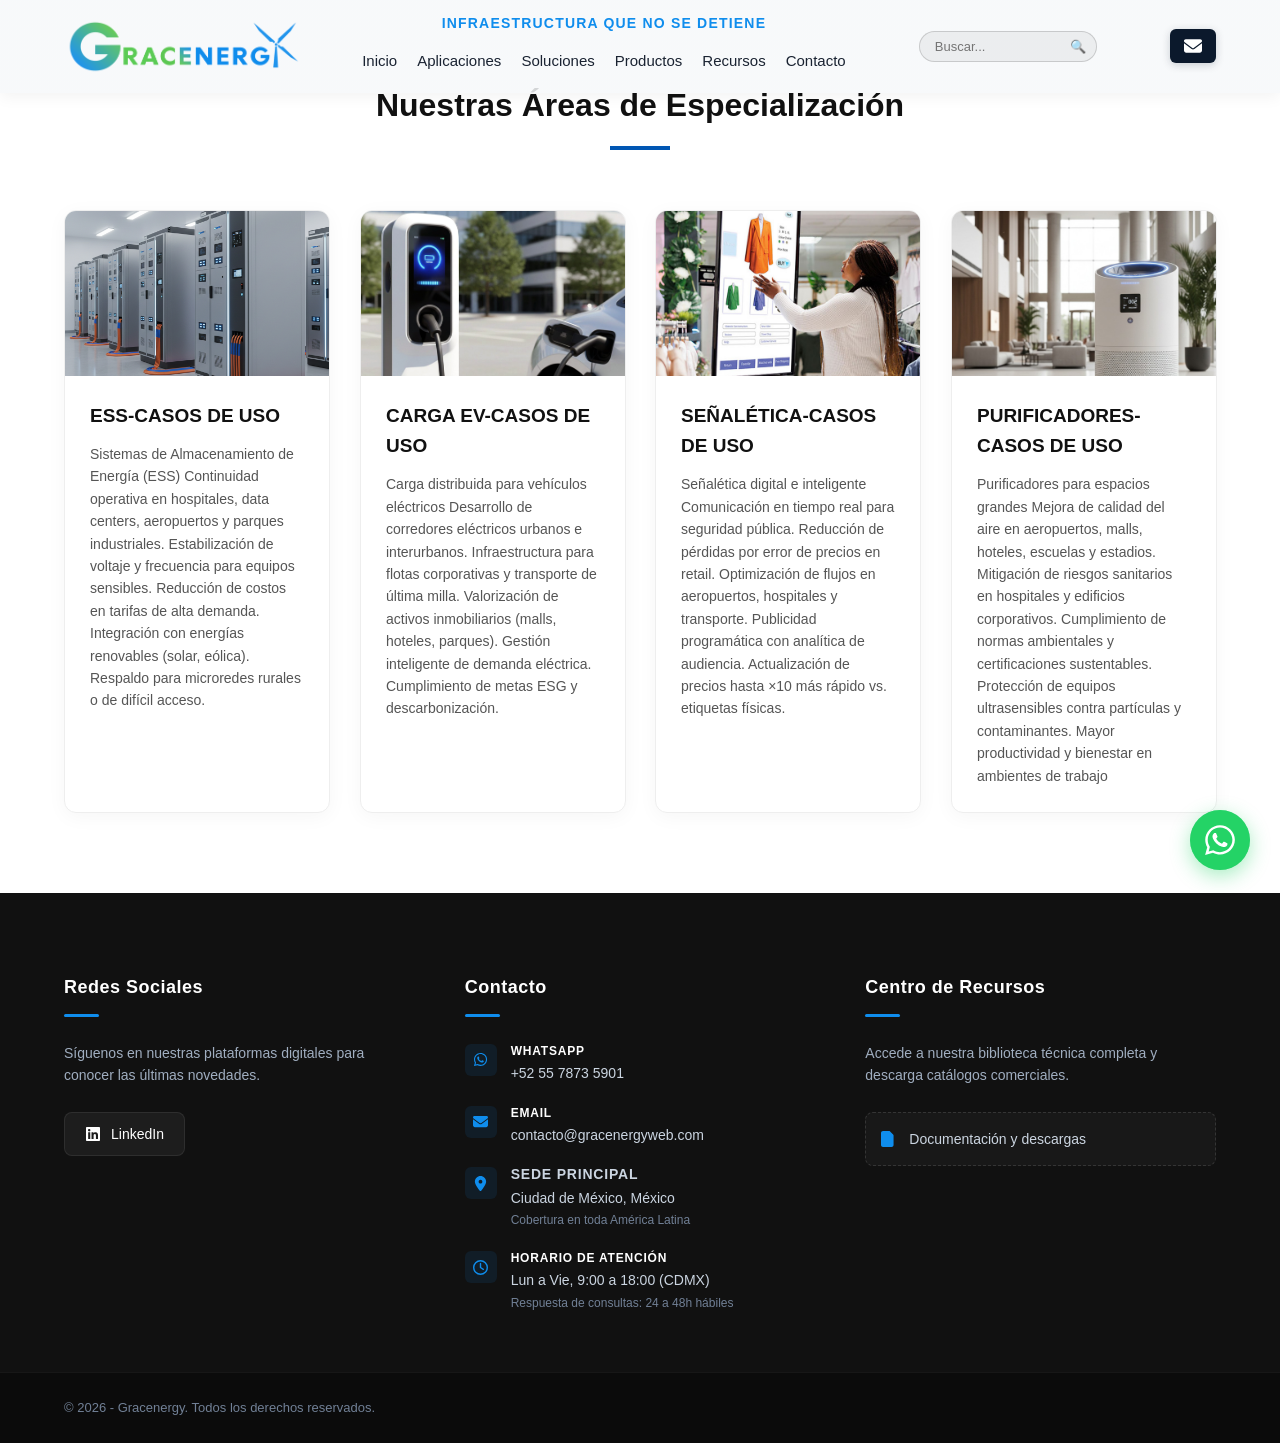
==== commit e08cffa8: "Initial commit html 3" ====
--- a/aplicaciones.html
+++ b/aplicaciones.html
@@ -13,31 +13,37 @@
 
 <header class="navbar" id="navbar">
     <div class="nav-container">
+        
         <a href="index.html" class="logo-container">
             <div class="logo-mock">
                 <img src="img/logo.png" alt="Logo Gracenergy" class="logo-img">
             </div>
         </a>
         
-
-<div class="nav-and-stripe-wrapper">
-    
-    <div class="corporate-stripe">
-        <p class="stripe-text">Infraestructura que no se detiene</p>
-    </div>
-
-    <nav class="nav-menu" id="nav-menu">
-        <a href="index.html" class="nav-link">Inicio</a>
-        <a href="aplicaciones.html" class="nav-link">Aplicaciones</a>
-        <a href="soluciones.html" class="nav-link">Soluciones</a>
-        <a href="productos.html" class="nav-link">Productos</a>
-        <a href="recursos.html" class="nav-link">Recursos</a>
-        <a href="contacto.html" class="nav-link">Contacto</a>
-    </nav>
-    
-</div>
-        
-        <div class="search-container">
+        <div class="nav-and-stripe-wrapper">
+            <div class="corporate-stripe">
+                <p class="stripe-text">Infraestructura que no se detiene</p>
+            </div>
+
+            <nav class="nav-menu" id="nav-menu">
+                <a href="index.html" class="nav-link">Inicio</a>
+                <a href="aplicaciones.html" class="nav-link">Aplicaciones</a>
+                <a href="soluciones.html" class="nav-link">Soluciones</a>
+                <a href="productos.html" class="nav-link">Productos</a>
+                <a href="recursos.html" class="nav-link">Recursos</a>
+                <a href="contacto.html" class="nav-link">Contacto</a>
+
+                <div class="search-container search-mobile-only">
+                    <form class="global-search-form" autocomplete="off">
+                        <input type="text" class="search-input" placeholder="Buscar...">
+                        <button type="submit" class="search-btn">🔍</button>
+                    </form>
+                    <div class="search-results-box"></div>
+                </div>
+            </nav>
+        </div>
+        
+        <div class="search-container search-desktop-only">
             <form id="global-search-form" autocomplete="off">
                 <input type="text" id="search-input" placeholder="Buscar..." required>
                 <button type="submit" id="search-btn">🔍</button>
@@ -46,7 +52,7 @@
         </div>
 
         <div class="webmail-container">
-            <a href="https://gracenergyweb.com/webmail/log-in" target="_blank" rel="noopener noreferrer" class="webmail-btn" title="Webmail">
+            <a href="https://gracenergyweb.com/webmail/log-in" target="_blank" rel="noopener noreferrer" class="webmail-btn" title="Webmail" aria-label="Acceder al Webmail">
                 <svg xmlns="http://www.w3.org/2000/svg" viewBox="0 0 512 512">
                     <path d="M48 64C21.5 64 0 85.5 0 112c0 15.1 7.1 29.3 19.2 38.4L236.8 313.6c11.4 8.5 27 8.5 38.4 0L492.8 150.4c12.1-9.1 19.2-23.3 19.2-38.4c0-26.5-21.5-48-48-48H48zM0 176V384c0 35.3 28.7 64 64 64H448c35.3 0 64-28.7 64-64V176L294.4 339.2c-22.8 17.1-54 17.1-76.8 0L0 176z"/>
                 </svg>
@@ -56,6 +62,7 @@
         <button class="hamburger" id="hamburger" aria-label="Abrir menú">
             <span></span><span></span><span></span>
         </button>
+
     </div>
 </header>
 
--- a/style.css
+++ b/style.css
@@ -86,6 +86,14 @@
     color: #1A2332; 
     text-decoration: none;
     letter-spacing: 1px;
+    max-width: 240px;
+    transition: max-width 0.3s ease;
+}
+
+.logo-img {
+    width: 100%;      
+    height: auto;     
+    display: block;
 }
 
 .nav-menu {
@@ -144,19 +152,44 @@
 
 /* Menú Hamburguesa para Móviles */
 .hamburger {
-    display: none;
+    display: none; 
     cursor: pointer;
     background: none;
     border: none;
     flex-direction: column;
     gap: 6px;
+    padding: 5px;
+    z-index: 1002;
 }
 
 .hamburger span {
+    display: block;
     width: 25px;
     height: 3px;
     background-color: #111111;
-    transition: var(--transition-fast);
+    border-radius: 3px;
+    transition: transform 0.3s ease, opacity 0.3s ease, background-color 0.3s ease;
+    transform-origin: 1px center; /* Define el punto de pivote ideal para el giro */
+}
+
+/* --- ESTADO ACTIVO: Transformación en una X --- */
+
+/* La primera línea gira 45 grados hacia abajo */
+.hamburger.active span:nth-child(1) {
+    transform: rotate(45deg) translate(1px, 1px);
+    background-color: var(--primary-color); /* Opcional: cambia de color al activarse */
+}
+
+/* La línea del medio se desvanece moviéndose hacia la izquierda */
+.hamburger.active span:nth-child(2) {
+    opacity: 0;
+    transform: translateX(-10px);
+}
+
+/* La tercera línea gira 45 grados hacia arriba */
+.hamburger.active span:nth-child(3) {
+    transform: rotate(-45deg) translate(1px, -1px);
+    background-color: var(--primary-color); /* Opcional: cambia de color al activarse */
 }
 
 /* ESTILO DEL NUEVO BOTÓN DE WEBMAIL (SOBRE ELECTRÓNICO) */
@@ -796,29 +829,190 @@
     }
 }
 
+/* ==========================================================================
+   BLOQUE EN MEDIA QUERY: CORRECCIONES Y RESPONSIVIDAD PARA CELULARES
+   ========================================================================== */
 @media (max-width: 768px) {
-    .hamburger { display: flex; }
+    /* 1. LOGO DE LA EMPRESA (Adaptado a móviles) */
+    .logo-mock {
+        max-width: 130px; 
+    }
+
+    /* 2. MENÚ HAMBURGUESA: Estructura, Visibilidad y Animación a X */
+    .hamburger { 
+        display: flex; 
+        cursor: pointer;
+        background: none;
+        border: none;
+        flex-direction: column;
+        gap: 6px;
+        padding: 5px;
+        z-index: 1005; /* Capa superior para el botón de cierre */
+    }
+
+    .hamburger span {
+        display: block;
+        width: 25px;
+        height: 3px;
+        background-color: var(--primary-color); 
+        border-radius: 3px;
+        transition: transform 0.3s ease, opacity 0.3s ease, background-color 0.3s ease;
+        transform-origin: 1px center;
+    }
+
+    .hamburger.active span:nth-child(1) {
+        transform: rotate(45deg) translate(1px, 1px);
+    }
+
+    .hamburger.active span:nth-child(2) {
+        opacity: 0;
+        transform: translateX(-10px);
+    }
+
+    .hamburger.active span:nth-child(3) {
+        transform: rotate(-45deg) translate(1px, -1px);
+    }
+
+    /* 3. MENÚ DESPLEGABLE MÓVIL (Fondo blanco y Texto Azul Corporativo) */
     .nav-menu {
         position: fixed;
         top: 0;
-        right: -100%;
+        right: -100%; 
+        width: 80%;   
+        max-width: 320px;
         height: 100vh;
-        width: 70%;
-        background-color: rgba(17, 17, 17, 0.98);
+        background-color: rgba(15, 141, 237, 0.5);
+        backdrop-filter: blur(12px);
+        -webkit-backdrop-filter: blur(12px);
         flex-direction: column;
         justify-content: center;
         align-items: center;
+        gap: 30px;
+        padding: 40px;
+        transition: right 0.4s cubic-bezier(0.165, 0.84, 0.44, 1);
+        z-index: 1001; 
+        box-shadow: -5px 0 25px rgba(0, 0, 0, 0.1);
+    }
+
+    .nav-menu.active { 
+        right: 0; 
+    }
+
+    .nav-menu .nav-link {
+        font-size: 18px;
+        font-weight: 600;
+        color: #F6F8FA;
+        width: 100%;
+        text-align: center;
+        padding: 10px 0;
         transition: var(--transition-fast);
     }
-    .nav-menu.active { right: 0; }
-    .vertical-item, .row-reverse { flex-direction: column; gap: 20px; }
-    .item-img-box { max-width: 100%; height: 220px; }
-    .footer-grid { grid-template-columns: 1fr; gap: 30px; }
-    .bottom-flex { flex-direction: column; gap: 10px; text-align: center; }
-    .search-container { margin: 10px 0; order: -1; width: 80%; }
-    #global-search-form { width: 100%; }
-    #search-input { width: 100% !important; }
-    .webmail-container { margin-right: 15px; }
+
+    .nav-menu .nav-link:hover,
+    .nav-menu .nav-link:active {
+       color: var(--primary-color); 
+    }
+
+    /* 4. ELEMENTOS QUE SE OCULTAN DETRÁS DEL PANEL BLANCO */
+    .webmail-container { 
+        margin-right: 15px; 
+        position: relative; 
+        z-index: 990; 
+    }
+
+    /* 5. RESPONSIVIDAD GENERAL (Estilos originales de tu sitio) */
+    .vertical-item, .row-reverse { 
+        flex-direction: column; 
+        gap: 20px; 
+    }
+    
+    .item-img-box { 
+        max-width: 100%; 
+        height: 220px; 
+    }
+    
+    .footer-grid { 
+        grid-template-columns: 1fr; 
+        gap: 30px; 
+    }
+    
+    .bottom-flex { 
+        flex-direction: column; 
+        gap: 10px; 
+        text-align: center; 
+    }
+    
+    .search-container { 
+        margin: 10px 0; 
+        order: -1; 
+        width: 80%; 
+    }
+    
+    #global-search-form { 
+        width: 100%; 
+    }
+    
+    #search-input { 
+        width: 100% !important; 
+    }
+
+    /* ==========================================================================
+       6. OPTIMIZACIÓN EXCLUSIVA PARA LA PÁGINA DE CONTACTO (Evita desbordamiento)
+       ========================================================================== */
+    /* Forzar a que la estructura contenedora no supere el ancho del celular */
+    .contact-container,
+    .contact-grid,
+    .contact-wrapper,
+    main,
+    section {
+        width: 100% !important;
+        max-width: 100% !important;
+        overflow-x: hidden; /* Corta cualquier residuo que intente salirse */
+        padding-left: 15px !important;
+        padding-right: 15px !important;
+    }
+
+    /* Si usas un sistema de dos columnas (Info a la izq y Formulario a la der) */
+    .contact-grid, 
+    .contact-layout {
+        display: flex !important;
+        flex-direction: column !important; /* Pasa de columnas a filas verticales */
+        gap: 30px !important;
+    }
+
+    /* Ajustar inputs, cajas de texto y el mapa de Google Maps para que midan exactamente el 100% de su celda */
+    .contact-form,
+    .contact-form form,
+    .form-group,
+    .contact-info,
+    iframe {
+        width: 100% !important;
+        max-width: 100% !important;
+    }
+
+    /* Asegura que los campos internos no tengan anchos fijos heredados de escritorio */
+    .contact-form input,
+    .contact-form textarea,
+    .contact-form select,
+    .contact-form button {
+        width: 100% !important;
+        max-width: 100% !important;
+        box-sizing: border-box; /* Incluye padding dentro del cálculo del ancho total */
+    }
+
+    /* Reducir los títulos grandes en celulares para evitar saltos de línea raros */
+    .section-title, 
+    .contact-title {
+        font-size: 24px !important;
+        text-align: center;
+    }
+}
+
+/* ==========================================================================
+   7. AJUSTE APARTE: BOTÓN FLOTANTE DE WHATSAPP
+   ========================================================================== */
+.whatsapp-float {
+    z-index: 995 !important; 
 }
 
 /* ==========================================================================
@@ -2010,4 +2204,70 @@
 #soluciones .item-info p {
     text-align: justify;
     text-justify: inter-word; 
+}
+
+/* --- ESTILOS GENERALES DE ESCRITORIO --- */
+.search-mobile-only {
+    display: none !important; /* Oculto en pantallas grandes */
+}
+
+/* --- DENTRO DE TU MEDIA QUERY ACTUAL @media (max-width: 768px) --- */
+@media (max-width: 768px) {
+    
+    /* Ocultamos el buscador que solía verse en la barra superior */
+    .search-desktop-only {
+        display: none !important;
+    }
+
+    /* Mostramos y adaptamos el buscador dentro del menú hamburguesa */
+    .search-mobile-only {
+        display: flex !important;
+        margin-top: 20px; /* Separación respecto al último enlace (Contacto) */
+        width: 85%;       /* Se adapta al ancho del menú móvil */
+        justify-content: center;
+    }
+
+    /* Forzamos a que el formulario ocupe el espacio adecuado en móvil */
+    .search-mobile-only .global-search-form {
+        display: flex;
+        width: 100%;
+        background: rgba(255, 255, 255, 0.15); /* Fondo contrastante con el desenfoque */
+        border: 1px solid rgba(255, 255, 255, 0.3);
+        border-radius: 20px;
+        padding: 5px 12px;
+    }
+
+    .search-mobile-only .search-input {
+        background: transparent;
+        border: none;
+        outline: none;
+        color: #ffffff; /* Texto blanco para resaltar sobre el fondo azul/móvil */
+        font-size: 15px;
+        padding: 5px;
+        width: 100%;    /* Toma todo el ancho disponible */
+    }
+
+    .search-mobile-only .search-input::placeholder {
+        color: rgba(255, 255, 255, 0.7);
+    }
+
+    .search-mobile-only .search-btn {
+        background: none;
+        border: none;
+        color: #ffffff;
+        cursor: pointer;
+        font-size: 15px;
+    }
+
+    /* Ajuste para los resultados de búsqueda flotantes en móvil */
+    .search-mobile-only .search-results-box {
+        position: absolute;
+        top: 50px;
+        left: 0;
+        width: 100%;
+        background-color: rgba(11, 25, 44, 0.98);
+        border: 1px solid rgba(255, 255, 255, 0.15);
+        border-radius: 8px;
+        z-index: 1020;
+    }
 }
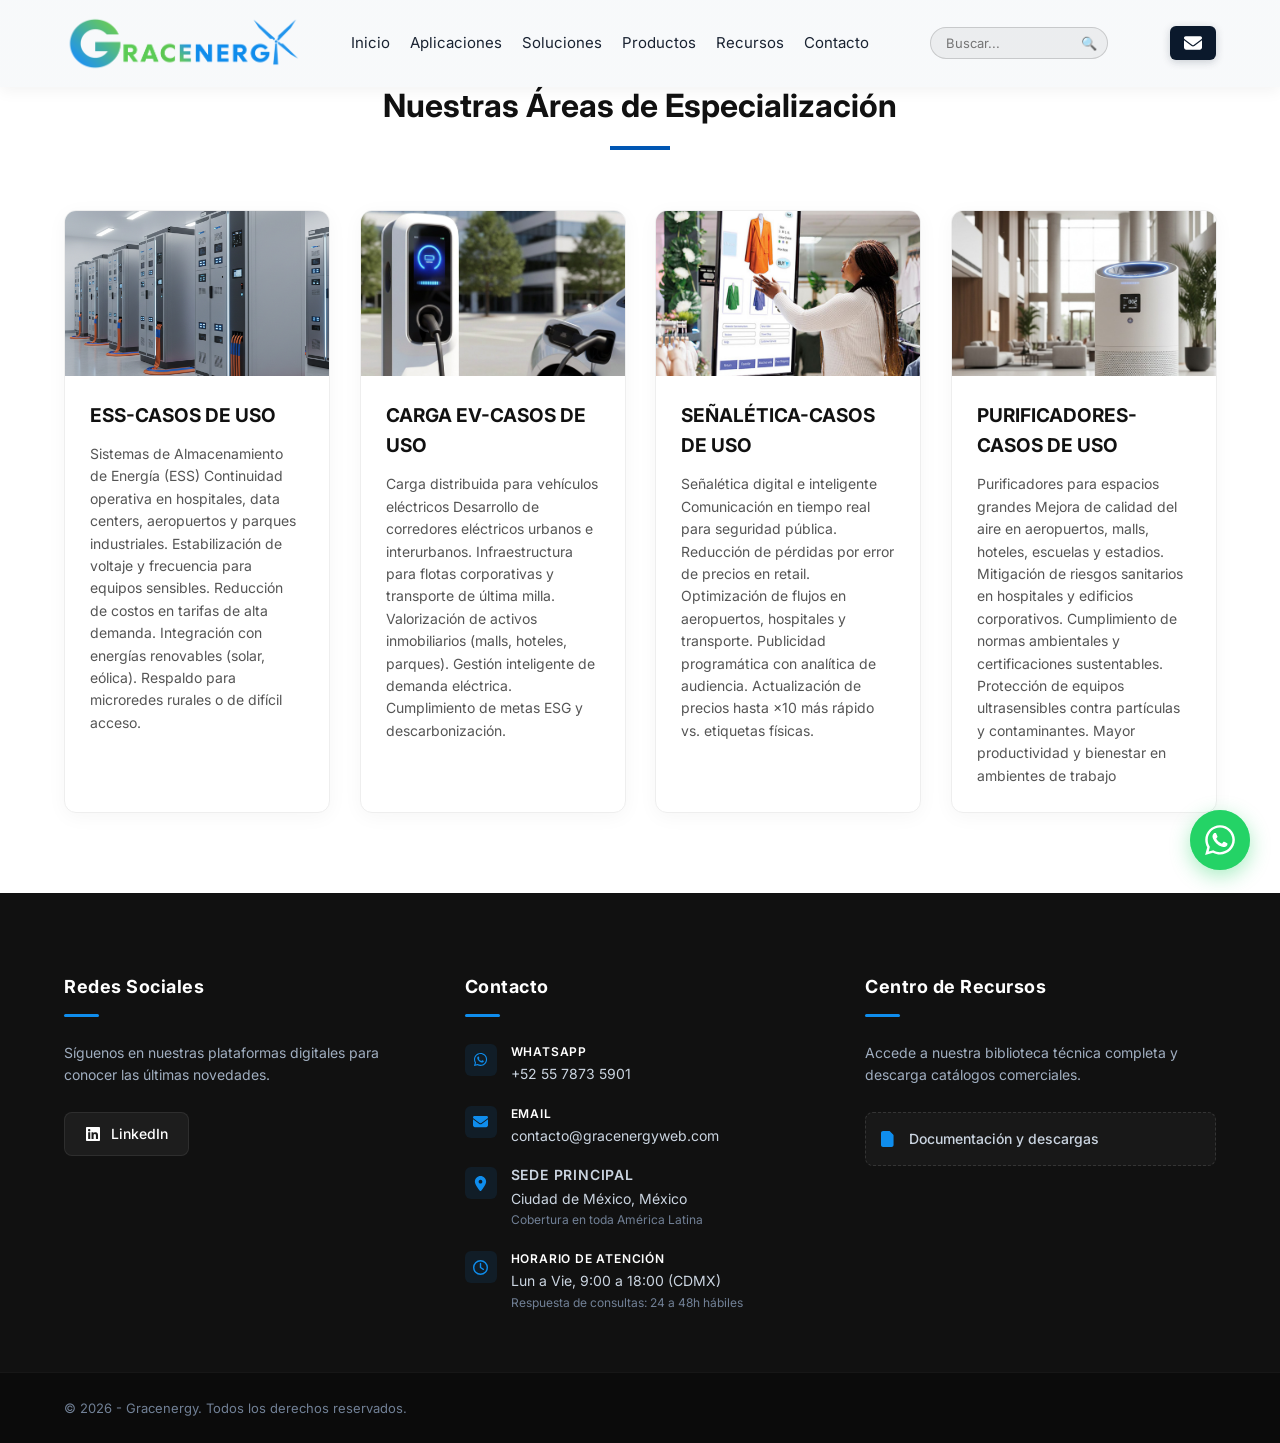
==== commit 67978c5e: "Initial commit" ====
--- a/aplicaciones.html
+++ b/aplicaciones.html
@@ -6,7 +6,7 @@
     <title>Gracenergy</title>
     <link rel="preconnect" href="https://fonts.googleapis.com">
     <link rel="preconnect" href="https://fonts.gstatic.com" crossorigin>
-    <link href="https://fonts.googleapis.com/css2?family=Montserrat:wght@300;400;600;700&display=swap" rel="stylesheet">
+    <link href="https://fonts.googleapis.com/css2?family=Inter:wght@300;400;500;600;700;800&display=swap" rel="stylesheet">
     <link rel="stylesheet" href="style.css">
 </head>
 <body>
@@ -21,10 +21,6 @@
         </a>
         
         <div class="nav-and-stripe-wrapper">
-            <div class="corporate-stripe">
-                <p class="stripe-text">Infraestructura que no se detiene</p>
-            </div>
-
             <nav class="nav-menu" id="nav-menu">
                 <a href="index.html" class="nav-link">Inicio</a>
                 <a href="aplicaciones.html" class="nav-link">Aplicaciones</a>
--- a/style.css
+++ b/style.css
@@ -2270,4 +2270,55 @@
         border-radius: 8px;
         z-index: 1020;
     }
+}
+
+/* --- FRANJA CORPORATIVA DEBAJO DE LA NAVBAR FIXED --- */
+.corporate-stripe-hero {
+    width: 100%;
+    background-color: #feffff;
+    text-align: center;
+    
+    /* SOLUCIÓN DEFINITIVA: */
+    
+    padding-top: 100px;    
+    padding-bottom: 15px;  
+    padding-left: 10px;
+    padding-right: 10px;
+
+    position: relative;
+    z-index: 99; 
+    box-shadow: 0 4px 10px rgba(0, 0, 0, 0.08);
+}
+
+.corporate-stripe-hero .stripe-text {
+    /*color: #1A2332;*/
+    color: #5DCA57 ;
+    font-size: 16px;
+    font-weight: 800;
+    letter-spacing: 1.2px;
+    margin: 0;
+    text-transform: uppercase;
+    display: block;
+}
+
+
+.hero-arc-section {
+    padding-top: 40px !important; 
+    min-height: auto !important;
+}
+
+
+@media (max-width: 768px) {
+    .corporate-stripe-hero {
+        padding-top: 85px; 
+        padding-bottom: 12px;
+    }
+    .corporate-stripe-hero .stripe-text {
+        font-size: 13px; 
+        letter-spacing: 0.8px;
+    }
+    
+    .hero-arc-section {
+        padding-top: 20px !important;
+    }
 }
